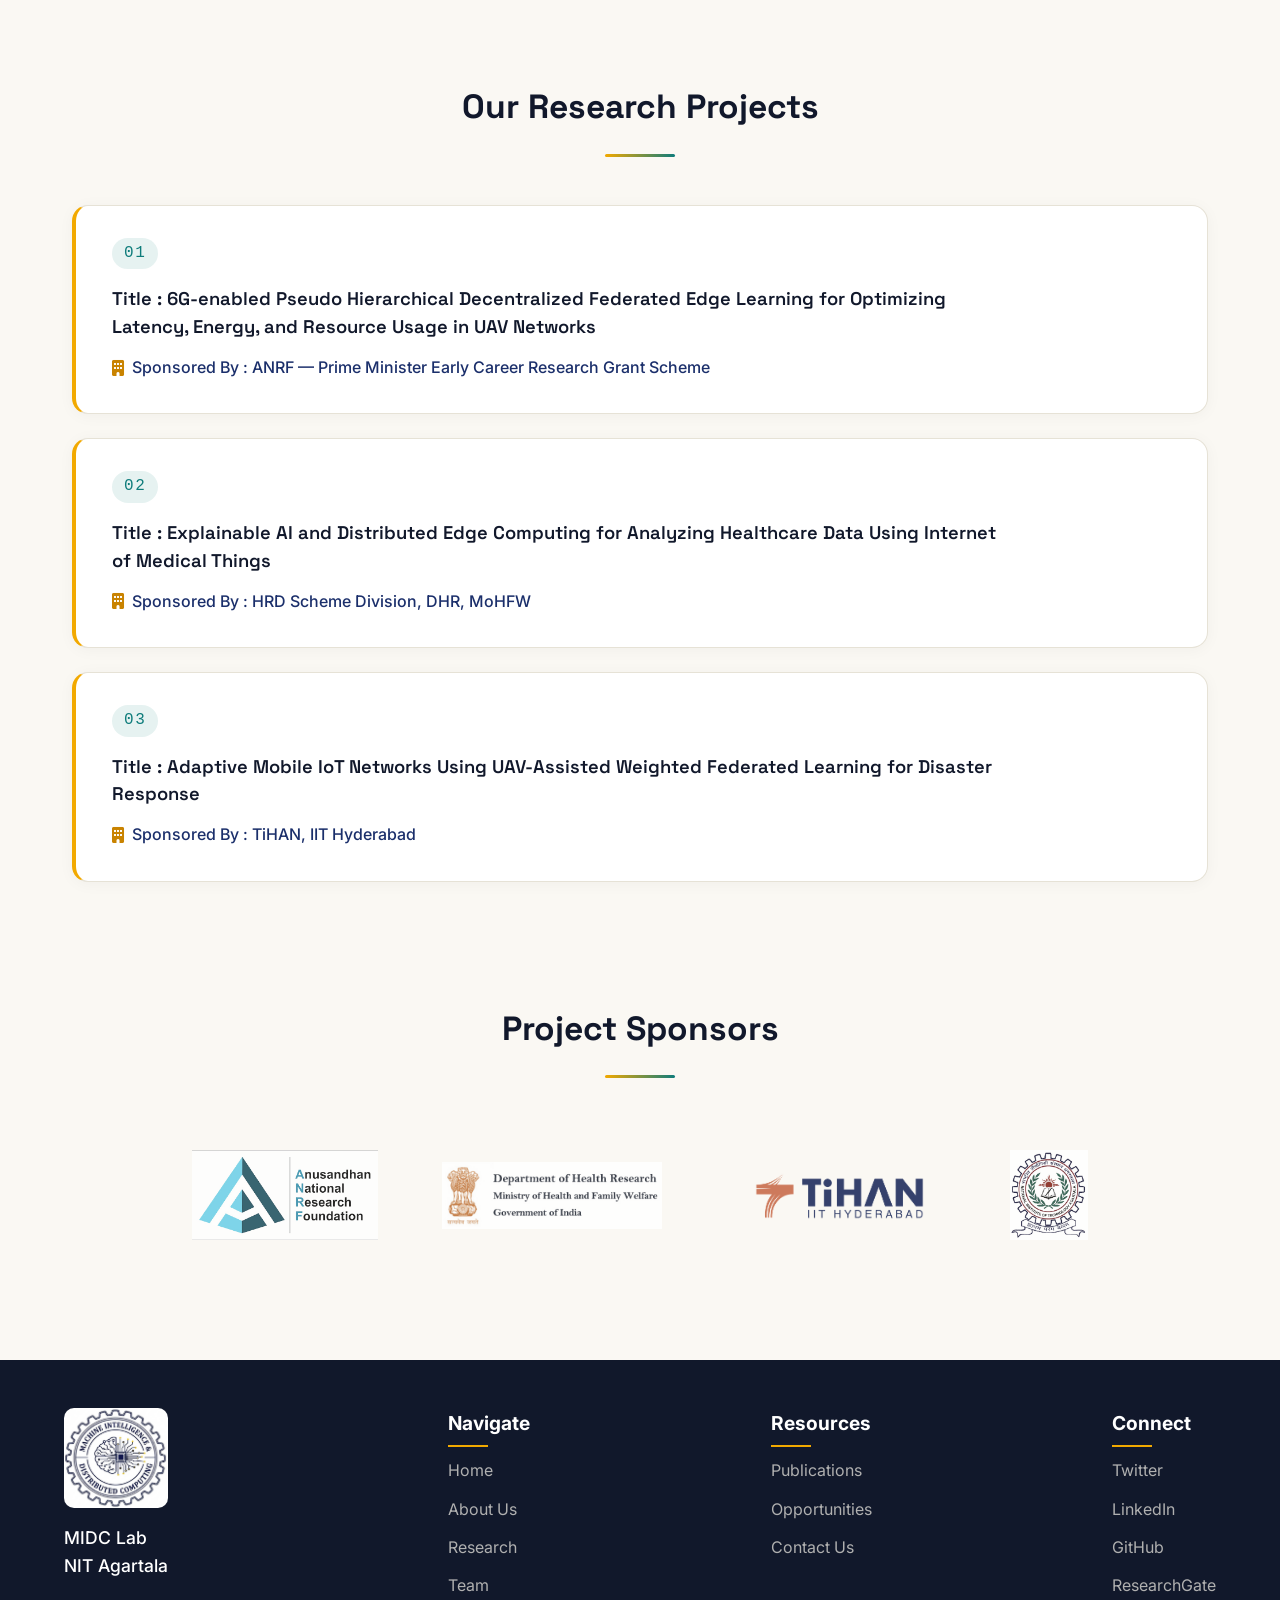
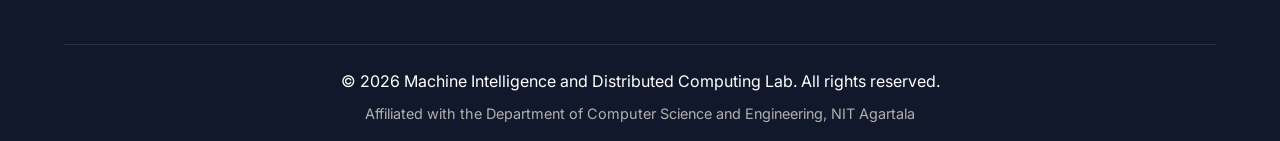
==== HTML/projects.html @ 2f34a53d "Initial commit" ====
<!DOCTYPE html>
<html lang="en">
<head>
    <meta charset="UTF-8">
    <meta name="viewport" content="width=device-width, initial-scale=1.0">
    <title>Lab Projects | MIDC Lab</title>
    <link href="https://fonts.googleapis.com/css2?family=Inter:wght@400;500;600;700&family=Space+Grotesk:wght@700&display=swap" rel="stylesheet">
    <link rel="icon" type="image/jpeg" href="../MIDC_Logo.JPG">
    <link rel="stylesheet" href="../CSS/projects.css">
    <link rel="stylesheet" href="../CSS/publications.css">
    <link rel="stylesheet" href="https://cdnjs.cloudflare.com/ajax/libs/font-awesome/6.5.0/css/all.min.css">
</head>
<body>
    <div id="header-component"></div>

    <main class="projects-container">
      <div class="section-header">
          <h2 class="section-title">Our Research Projects</h2>
          <div class="section-divider animate"></div>
      </div>

      <div id="grants-grid">
          <article class="grant-card">
              <span class="grant-tag" style="font-size: medium;">01</span>
              <h3 class="grant-title">Title : 6G-enabled Pseudo Hierarchical Decentralized Federated Edge Learning for Optimizing Latency, Energy, and Resource Usage in UAV Networks</h3>
              <p class="grant-agency" style="font-size: medium;"><i class="fas fa-building"></i>Sponsored By :  ANRF — Prime Minister Early Career Research Grant Scheme</p>
          </article>

          <article class="grant-card">
              <span class="grant-tag" style="font-size: medium;">02</span>
              <h3 class="grant-title">Title : Explainable AI and Distributed Edge Computing for Analyzing Healthcare Data Using Internet of Medical Things</h3>
              <p class="grant-agency" style="font-size: medium;"><i class="fas fa-building"></i>Sponsored By :  HRD Scheme Division, DHR, MoHFW</p>
          </article>

          <article class="grant-card">
              <span class="grant-tag" style="font-size: medium;">03</span>
              <h3 class="grant-title">Title : Adaptive Mobile IoT Networks Using UAV-Assisted Weighted Federated Learning for Disaster Response</h3>
              <p class="grant-agency" style="font-size: medium;"><i class="fas fa-building"></i>Sponsored By :  TiHAN, IIT Hyderabad</p>
          </article>
      </div>

      <section class="sponsors-section">
        <div class="section-header">
            <h2 class="section-title">Project Sponsors</h2>
            <div class="section-divider animate"></div>
        </div>

        <div class="sponsors-static">
            <img src="../logo1.png" alt="Sponsor 1" class="sponsor-logo">
            <img src="../logo2.jpg" alt="Sponsor 2" class="sponsor-logo">
            <img src="../logo3.png" alt="Sponsor 3" class="sponsor-logo">
            <img src="../NITA_Logo.png" alt="Sponsor 4" class="sponsor-logo">
        </div>
    </section>
  </main>
    <footer class="footer">
        <div class="footer-content">
          <div class="footer-logo">
            <img src="../MIDC_Logo.JPG" alt="IoT Lab Logo" class="footer-img">
            <p>MIDC Lab<br>NIT Agartala</p>
          </div>
          <div class="footer-links">
            <div class="footer-col">
              <h4>Navigate</h4>
              <ul>
                <li><a href="index.html">Home</a></li>
                <li><a href="index.html#about">About Us</a></li>
                <li><a href="index.html#research">Research</a></li>
                <li><a href="team_members.html">Team</a></li>
              </ul>
            </div>
            <div class="footer-col">
              <h4>Resources</h4>
              <ul>
                <li><a href="publications.html">Publications</a></li>
                <li><a href="opportunities.html">Opportunities</a></li>
                <li><a href="../index.html#contact_us">Contact Us</a></li>
              </ul>
            </div>
            <div class="footer-col">
              <h4>Connect</h4>
              <ul>
                <li><a href="#">Twitter</a></li>
                <li><a href="#">LinkedIn</a></li>
                <li><a href="#">GitHub</a></li>
                <li><a href="#">ResearchGate</a></li>
              </ul>
            </div>
          </div>
        </div>
        <div class="footer-bottom">
          <p>&copy; 2026 Machine Intelligence and Distributed Computing Lab. All rights reserved.</p>
          <div class="university-affiliation">
            <p>Affiliated with the Department of Computer Science and Engineering, NIT Agartala</p>
          </div>
        </div>
      </footer>

    <script src="../components/header.js"></script>
    <script src="../JavaScript/projects.js"></script>
</body>
</html>
---- CSS/projects.css ----
:root {
  /* ---- Light theme — matches the rest of the MIDC Lab site ---- */
  --bg-primary: #faf8f3;       /* paper */
  --bg-secondary: #ffffff;     /* surface */
  --text-primary: #11182b;     /* ink */
  --text-secondary: #525b72;   /* ink-soft */
  --text-muted: #8a92a6;       /* ink-faint */
  --border-color: #e6e2d6;     /* line */

  --accent-primary: #1b2f6b;   /* signal navy */
  --accent-color: var(--accent-primary); /* backward compatibility */
  --accent-hover: #142450;
  --accent-amber: #f2a900;
  --accent-amber-dark: #c98300;
  --accent-teal: #0e7c7b;

  /* Dark Mode Colors (unchanged for users who toggle dark mode) */
  --dark-bg-primary: #121212;
  --dark-bg-secondary: #1e1e1e;
  --dark-text-primary: #e0e0e0;
  --dark-text-secondary: #b0b0b0;
  --dark-accent-color: #4ecdc4;
  --dark-accent-hover: #45b7aa;

  --font-family-sans: 'Inter', -apple-system, BlinkMacSystemFont, sans-serif;
  --font-family-display: 'Space Grotesk', 'Inter', sans-serif;
  --font-family-mono: 'JetBrains Mono', 'Fira Code', monospace;

  --spacing-4: 1rem;
  --spacing-6: 1.5rem;
  --spacing-10: 2.5rem;
  --spacing-12: 3rem;
  --spacing-20: 5rem;

  --radius-lg: 0.5rem;
  --radius-xl: 0.75rem;
  --radius-2xl: 1rem;
  --radius-full: 9999px;

  --ease-out: cubic-bezier(0, 0, 0.2, 1);
}

* {
  margin: 0;
  padding: 0;
  box-sizing: border-box;
}

html, body {
  height: 100%;
  margin: 0;
}

body {
  font-family: var(--font-family-sans);
  background-color: var(--bg-primary);
  color: var(--text-primary);
  line-height: 1.6;
  display: flex;
  flex-direction: column;
  min-height: 100vh;
}

body.dark-mode {
  background-color: var(--dark-bg-primary);
  color: var(--dark-text-primary);
}

/* Skip Link Styling */
.skip-link {
  position: absolute;
  top: -40px;
  left: 6px;
  background: var(--accent-primary);
  color: white;
  padding: 8px;
  text-decoration: none;
  border-radius: 4px;
  font-weight: 500;
  z-index: 9999;
  transition: top 0.3s var(--ease-out);
}

.skip-link:focus {
  top: 6px;
}

/* ----------------------------------------------------------------------
   Header (kept for pages that don't load the shared header component)
   ---------------------------------------------------------------------- */
.header {
  display: flex;
  justify-content: space-between;
  align-items: center;
  padding: 1rem 2rem;
  background-color: rgba(255, 255, 255, 0.95);
  box-shadow: 0 1px 3px 0 rgba(0, 0, 0, 0.1), 0 1px 2px -1px rgba(0, 0, 0, 0.1);
  border-bottom: 1px solid var(--border-color);
  position: sticky;
  top: 0;
  z-index: 100;
  backdrop-filter: blur(10px);
  transition: all 0.3s var(--ease-out);
}

.header.scrolled {
  box-shadow: 0 10px 15px -3px rgba(0, 0, 0, 0.1), 0 4px 6px -4px rgba(0, 0, 0, 0.1);
  backdrop-filter: blur(20px);
}

.header.header-hidden {
  transform: translateY(-100%);
  transition: transform 300ms cubic-bezier(0.4, 0, 0.2, 1);
}

.dark-mode .header {
  background-color: var(--dark-bg-secondary);
  box-shadow: 0 2px 10px rgba(255, 255, 255, 0.05);
}

.logo-container {
  display: flex;
  align-items: center;
  gap: 1rem;
}

.logo {
  height: 70px;
  margin: 10px 0 10px 10px;
  border-radius: 0;
  object-fit: cover;
}

.vertical-line {
  width: 3px;
  height: 60px;
  background-color: #313131;
}

.lab-name {
  font-family: var(--font-family-display);
  font-size: 1.3rem;
  font-weight: 700;
}

.navigation ul {
  display: flex;
  list-style: none;
  gap: 2rem;
}

.nav-link {
  text-decoration: none;
  color: var(--text-secondary);
  font-weight: 500;
  position: relative;
  padding-bottom: 0.3rem;
}

.nav-link::after {
  content: "";
  position: absolute;
  width: 0;
  height: 2px;
  bottom: 0;
  left: 0;
  background-color: var(--accent-amber);
  transition: width 0.3s ease;
}

.nav-link:hover::after { width: 100%; }
.nav-link:hover { color: var(--accent-primary); }

.dark-mode .nav-link { color: var(--dark-text-secondary); }
.dark-mode .nav-link:hover { color: var(--dark-accent-color); }

/* ----------------------------------------------------------------------
   Page container + header
   ---------------------------------------------------------------------- */
.projects-container {
  flex: 1;
  max-width: 1200px;
  margin: 0 auto;
  padding: var(--spacing-20) 2rem var(--spacing-12);
  width: 100%;
}

.eyebrow {
  display: inline-flex;
  align-items: center;
  gap: 0.5rem;
  font-family: var(--font-family-mono);
  font-size: 0.75rem;
  letter-spacing: 0.14em;
  text-transform: uppercase;
  color: var(--accent-teal);
  font-weight: 500;
  margin-bottom: 1rem;
  width: 100%;
}

.pulse-dot {
  width: 8px;
  height: 8px;
  border-radius: 50%;
  background: var(--accent-amber);
  position: relative;
  flex-shrink: 0;
}
.pulse-dot::after {
  content: '';
  position: absolute;
  inset: -5px;
  border-radius: 50%;
  border: 1.5px solid var(--accent-amber);
  animation: pulseRing 1.8s var(--ease-out) infinite;
}
@keyframes pulseRing {
  0% { transform: scale(0.6); opacity: 0.9; }
  100% { transform: scale(1.8); opacity: 0; }
}

.section-header { text-align: center; margin-bottom: var(--spacing-10); }

.section-title {
  text-align: center;
  margin-bottom: 0;
  font-family: var(--font-family-display);
  font-size: 2.1rem;
  font-weight: 700;
  color: var(--text-primary);
}

.dark-mode .section-title { color: var(--dark-text-primary); }

.section-divider {
  height: 3px;
  width: 70px;
  background: linear-gradient(90deg, var(--accent-amber), var(--accent-teal));
  margin: var(--spacing-4) auto 0;
  border-radius: var(--radius-full);
}

.projects-filter {
  display: flex;
  justify-content: center;
  gap: 1rem;
  margin-bottom: 2rem;
}

.filter-btn {
  padding: 0.5rem 1.5rem;
  background-color: var(--bg-secondary);
  border: 1px solid var(--accent-primary);
  border-radius: 50px;
  color: var(--text-secondary);
  cursor: pointer;
  font-weight: 500;
  transition: all 0.25s var(--ease-out);
}

.dark-mode .filter-btn {
  background-color: var(--dark-bg-secondary);
  color: var(--dark-text-secondary);
  border-color: var(--dark-accent-color);
}

.filter-btn.active,
.filter-btn:hover {
  background-color: var(--accent-primary);
  color: white;
}

.dark-mode .filter-btn.active,
.dark-mode .filter-btn:hover {
  background-color: var(--dark-accent-color);
}

/* ============================================ */
/* FUNDED PROJECTS / GRANTS GRID                 */
/* ============================================ */
#grants-grid {
  display: grid;
  grid-template-columns: 1fr;
  gap: var(--spacing-6);
  margin-bottom: var(--spacing-20);
}

.grant-card {
  position: relative;
  background-color: var(--bg-secondary);
  border: 1px solid var(--border-color);
  border-left: 4px solid var(--accent-amber);
  border-radius: var(--radius-2xl);
  padding: 2rem 2.25rem;
  box-shadow: 0 2px 16px rgba(0, 0, 0, 0.04);
  transition: transform 0.3s var(--ease-out), box-shadow 0.3s var(--ease-out), border-color 0.3s var(--ease-out);
}

.dark-mode .grant-card {
  background-color: var(--dark-bg-secondary);
  border-color: rgba(255,255,255,0.08);
  border-left-color: var(--dark-accent-color);
  box-shadow: 0 4px 20px rgba(0, 0, 0, 0.2);
}

.grant-card:hover {
  transform: translateY(-5px);
  box-shadow: 0 16px 36px rgba(27,47,107,0.1);
  border-left-color: var(--accent-teal);
}

.dark-mode .grant-card:hover {
  box-shadow: 0 10px 25px rgba(0, 0, 0, 0.3);
}

.grant-tag {
  display: inline-block;
  font-family: var(--font-family-mono);
  font-size: 0.6875rem;
  letter-spacing: 0.1em;
  font-weight: 500;
  color: var(--accent-teal);
  background: rgba(14,124,123,0.1);
  padding: 3px 12px;
  border-radius: var(--radius-full);
  margin-bottom: 1rem;
}

.dark-mode .grant-tag {
  color: var(--dark-accent-color);
  background: rgba(78,205,196,0.12);
}

.grant-title {
  font-family: var(--font-family-display);
  font-size: 1.15rem;
  font-weight: 600;
  line-height: 1.5;
  color: var(--text-primary);
  margin-bottom: 0.9rem;
  max-width: 900px;
}

.dark-mode .grant-title { color: var(--dark-text-primary); }

.grant-agency {
  display: inline-flex;
  align-items: center;
  gap: 0.5rem;
  font-size: 0.9rem;
  font-weight: 500;
  color: var(--accent-primary);
}

.dark-mode .grant-agency { color: var(--dark-accent-color); }

.grant-agency i { color: var(--accent-amber-dark); }

/* Legacy publication-item markup (kept compatible, restyled to match) */
.publications-list { display: flex; flex-direction: column; gap: var(--spacing-6); }
.publication-item {
  background-color: var(--bg-secondary);
  border: 1px solid var(--border-color);
  border-left: 4px solid var(--accent-amber);
  border-radius: var(--radius-2xl);
  padding: 2rem 2.25rem;
  box-shadow: 0 2px 16px rgba(0, 0, 0, 0.04);
  transition: transform 0.3s var(--ease-out), box-shadow 0.3s var(--ease-out);
}
.publication-item:hover { transform: translateY(-5px); box-shadow: 0 16px 36px rgba(27,47,107,0.1); }
.pub-details h4 {
  font-family: var(--font-family-display);
  font-size: 1.1rem;
  font-weight: 600;
  color: var(--text-primary);
  line-height: 1.5;
  margin-bottom: 0.75rem;
}
.pub-venue { font-size: 0.9rem; color: var(--accent-primary); display: flex; align-items: center; gap: 0.5rem; }
.pub-venue i { color: var(--accent-amber-dark); }

.projects-grid { display: grid; grid-template-columns: 1fr; gap: 2rem; }
@media (min-width: 900px) {
  .projects-grid { grid-template-columns: repeat(auto-fill, minmax(800px, 1fr)); }
}

/* ============================================ */
/* PROJECT CARD (with image, tabs) — legacy      */
/* ============================================ */
.project-card {
  background-color: var(--bg-primary);
  border: 1px solid var(--border-color);
  border-radius: var(--radius-2xl);
  overflow: hidden;
  box-shadow: 0 4px 20px rgba(0, 0, 0, 0.05);
  transition: transform 0.3s var(--ease-out), box-shadow 0.3s var(--ease-out);
}

.dark-mode .project-card {
  background-color: var(--dark-bg-secondary);
  box-shadow: 0 4px 20px rgba(0, 0, 0, 0.2);
}

.project-card:hover {
  transform: translateY(-5px);
  box-shadow: 0 16px 36px rgba(27,47,107,0.1);
}

.dark-mode .project-card:hover {
  box-shadow: 0 10px 25px rgba(0, 0, 0, 0.3);
}

.project-card-inner { display: flex; flex-direction: column; }
@media (min-width: 768px) {
  .project-card-inner { flex-direction: row; }
}

.project-image-container {
  width: 100%;
  padding: 1.5rem;
  display: flex;
  flex-direction: column;
  align-items: center;
}
@media (min-width: 768px) {
  .project-image-container { width: 30%; }
}

.project-image {
  width: 100%;
  height: auto;
  border-radius: var(--radius-lg);
  object-fit: cover;
}

.project-title {
  margin-top: 1rem;
  text-align: center;
  font-weight: 600;
  font-family: var(--font-family-display);
  color: var(--text-primary);
}
.dark-mode .project-title { color: var(--dark-text-primary); }

.project-content { width: 100%; padding: 1.5rem; }
@media (min-width: 768px) {
  .project-content { width: 70%; }
}

.project-tabs {
  display: flex;
  overflow-x: auto;
  margin-bottom: 1.5rem;
  border-bottom: 1px solid var(--border-color);
}
.dark-mode .project-tabs { border-bottom: 1px solid #3a3a3a; }

.tab-btn {
  padding: 0.75rem 1rem;
  background: none;
  border: none;
  color: var(--text-secondary);
  cursor: pointer;
  font-weight: 500;
  position: relative;
}
.dark-mode .tab-btn { color: var(--dark-text-secondary); }

.tab-btn.active, .tab-btn:hover { color: var(--accent-primary); }
.dark-mode .tab-btn.active, .dark-mode .tab-btn:hover { color: var(--dark-accent-color); }

.tab-btn.active::after {
  content: "";
  position: absolute;
  bottom: -1px;
  left: 0;
  width: 100%;
  height: 2px;
  background-color: var(--accent-amber);
}
.dark-mode .tab-btn.active::after { background-color: var(--dark-accent-color); }

.tab-content { display: none; line-height: 1.6; }
.tab-content.active { display: block; }
.tab-content ul { margin-left: 1.5rem; }

/* ----------------------------------------------------------------------
   Toggle Switch
   ---------------------------------------------------------------------- */
.theme-toggle {
  position: relative;
  width: 100px;
  height: 50px;
}

.theme-switch-label {
  position: absolute;
  width: 100%;
  height: 50px;
  background-color: var(--dark-bg-primary);
  border-radius: 25px;
  cursor: pointer;
  border: 3px solid var(--dark-bg-primary);
}

.theme-switch { position: absolute; display: none; }

.slider {
  position: absolute;
  width: 100%;
  height: 100%;
  border-radius: 25px;
  transition: 0.3s;
}

.theme-switch:checked ~ .slider { background-color: var(--bg-primary); }

.slider::before {
  content: "";
  position: absolute;
  top: 10px;
  left: 10px;
  width: 25px;
  height: 25px;
  border-radius: 50%;
  box-shadow: inset 12px -4px 0px 0px var(--bg-primary);
  background-color: var(--dark-bg-primary);
  transition: 0.3s;
}

.theme-switch:checked ~ .slider::before {
  transform: translateX(50px);
  background-color: var(--dark-bg-primary);
  box-shadow: none;
}

/* ============================================ */
/* SPONSORS — static row, always visible         */
/* ============================================ */
.sponsors-section {
  padding: var(--spacing-10) 0 var(--spacing-12) 0;
  width: 100%;
  background-color: transparent;
}

.sponsors-static {
  display: flex;
  flex-wrap: wrap;
  align-items: center;
  justify-content: center;
  gap: 4rem;
  max-width: 1100px;
  margin: 0 auto;
  padding: var(--spacing-6) 2rem;
}

.sponsor-logo {
  height: 90px;
  width: auto;
  max-width: 220px;
  object-fit: contain;
  filter: grayscale(35%) opacity(0.85);
  transition: transform 0.3s var(--ease-out), filter 0.3s var(--ease-out);
  cursor: pointer;
}

.sponsor-logo:hover {
  transform: scale(1.08);
  filter: grayscale(0%) opacity(1);
}

@media (max-width: 768px) {
  .sponsors-static { gap: 2.5rem; }
  .sponsor-logo { height: 64px; max-width: 160px; }
}

@media (max-width: 480px) {
  .sponsors-static { gap: 2rem; }
  .sponsor-logo { height: 52px; max-width: 130px; }
}

/* ----------------------------------------------------------------------
   Footer
   ---------------------------------------------------------------------- */
.footer {
  background-color: var(--text-primary);
  color: white;
  padding: 3rem 5% 1rem;
}
.dark-mode .footer { background-color: var(--dark-bg-secondary); }

.footer-button {
  text-decoration: none;
  color: white;
  padding: 0.5rem 1rem;
  border: 1px solid white;
  border-radius: 5px;
  transition: all 0.3s ease;
}
.footer-button:hover { background-color: rgba(255, 255, 255, 0.1); }

.two-column-list { display: flex; gap: 2rem; }
.two-column-list ul { padding-left: 0; margin-top: 0; }

.footer-content {
  display: flex;
  justify-content: space-between;
  margin-bottom: 2rem;
}

.footer-logo {
  flex: 1;
  display: flex;
  flex-direction: column;
  align-items: flex-start;
}

.footer-img {
  height: 100px;
  border-radius: 10px;
  margin-bottom: 1rem;
  object-fit: cover;
}

.footer-logo p { font-size: 1.1rem; font-weight: 500; }

.footer-links {
  flex: 2;
  display: flex;
  justify-content: space-between;
  gap: 2rem;
}

.footer-col h4 { font-size: 1.2rem; margin-bottom: 1.2rem; position: relative; }

.footer-col h4::after {
  content: "";
  position: absolute;
  left: 0;
  bottom: -8px;
  height: 2px;
  width: 40px;
  background-color: var(--accent-amber);
}
.dark-mode .footer-col h4::after { background-color: var(--dark-accent-color); }

.footer-col ul { list-style: none; }
.footer-col ul li { margin-bottom: 0.8rem; }
.footer-col ul li a { color: var(--dark-text-secondary); text-decoration: none; transition: all 0.3s ease; }
.footer-col ul li a:hover { color: white; padding-left: 5px; }

.footer-bottom {
  border-top: 1px solid rgba(255, 255, 255, 0.1);
  padding-top: 1.5rem;
  text-align: center;
}

.university-affiliation { margin-top: 0.5rem; font-size: 0.9rem; color: var(--dark-text-secondary); }

/* ----------------------------------------------------------------------
   Responsive Design
   ---------------------------------------------------------------------- */
@media screen and (max-width: 768px) {
  .header, .hero-section, .about-content, .project-slider {
    flex-direction: column;
    text-align: center;
  }

  .footer-content { flex-direction: column; }

  .footer-logo {
    margin-bottom: 2rem;
    align-items: center;
    text-align: center;
  }

  .footer-links { flex-direction: column; gap: 2rem; }
  .footer-col { text-align: center; }
  .footer-col h4::after { left: 50%; transform: translateX(-50%); }

  .grant-card { padding: 1.5rem; }
  .grant-title { font-size: 1.05rem; }
}
---- CSS/publications.css ----
:root {
  /* ---- Light theme — matches the rest of the MIDC Lab site ---- */
  --bg-primary: #faf8f3;       /* paper */
  --bg-secondary: #ffffff;     /* surface */
  --text-primary: #11182b;     /* ink */
  --text-secondary: #525b72;   /* ink-soft */
  --text-muted: #8a92a6;       /* ink-faint */
  --border-color: #e6e2d6;     /* line */

  --accent-primary: #1b2f6b;   /* signal navy */
  --accent-color: var(--accent-primary); /* backward compatibility */
  --accent-hover: #142450;
  --accent-amber: #f2a900;
  --accent-amber-dark: #c98300;
  --accent-teal: #0e7c7b;

  /* Dark Mode Colors (unchanged for users who toggle dark mode) */
  --dark-bg-primary: #121212;
  --dark-bg-secondary: #1e1e1e;
  --dark-text-primary: #e0e0e0;
  --dark-text-secondary: #b0b0b0;
  --dark-accent-color: #4ecdc4;
  --dark-accent-hover: #45b7aa;

  --font-family-sans: 'Inter', -apple-system, BlinkMacSystemFont, sans-serif;
  --font-family-display: 'Space Grotesk', 'Inter', sans-serif;
  --font-family-mono: 'JetBrains Mono', 'Fira Code', monospace;

  --radius-lg: 0.5rem;
  --radius-xl: 0.75rem;
  --radius-2xl: 1rem;
  --radius-full: 9999px;

  --ease-out: cubic-bezier(0, 0, 0.2, 1);
}

* {
  margin: 0;
  padding: 0;
  box-sizing: border-box;
}

body {
  font-family: var(--font-family-sans);
  background-color: var(--bg-primary);
  color: var(--text-primary);
  line-height: 1.6;
}

body.dark-mode {
  background-color: var(--dark-bg-primary);
  color: var(--dark-text-primary);
}

/* Skip Link Styling */
.skip-link {
  position: absolute;
  top: -40px;
  left: 6px;
  background: var(--accent-primary);
  color: white;
  padding: 8px;
  text-decoration: none;
  border-radius: 4px;
  font-weight: 500;
  z-index: 9999;
  transition: top 0.3s var(--ease-out);
}
.skip-link:focus { top: 6px; }

/* ----------------------------------------------------------------------
   Header (kept for pages that don't load the shared header component)
   ---------------------------------------------------------------------- */
.header {
  display: flex;
  justify-content: space-between;
  align-items: center;
  padding: 1rem 2rem;
  background-color: rgba(255, 255, 255, 0.95);
  box-shadow: 0 1px 3px 0 rgba(0, 0, 0, 0.1), 0 1px 2px -1px rgba(0, 0, 0, 0.1);
  border-bottom: 1px solid var(--border-color);
  position: sticky;
  top: 0;
  z-index: 100;
  backdrop-filter: blur(10px);
  transition: all 0.3s var(--ease-out);
}

.header.scrolled {
  box-shadow: 0 10px 15px -3px rgba(0, 0, 0, 0.1), 0 4px 6px -4px rgba(0, 0, 0, 0.1);
  backdrop-filter: blur(20px);
}

.header.header-hidden {
  transform: translateY(-100%);
  transition: transform 300ms cubic-bezier(0.4, 0, 0.2, 1);
}

.dark-mode .header {
  background-color: var(--dark-bg-secondary);
  box-shadow: 0 2px 10px rgba(255, 255, 255, 0.05);
}

.logo-container { display: flex; align-items: center; gap: 1rem; }

.logo {
  height: 70px;
  margin: 10px 0 10px 10px;
  border-radius: 0;
  object-fit: cover;
}

.vertical-line { width: 3px; height: 60px; background-color: #313131; }

.lab-name {
  font-family: var(--font-family-display);
  font-size: 1.3rem;
  font-weight: 700;
}

.navigation ul { display: flex; list-style: none; gap: 2rem; }

.nav-link {
  text-decoration: none;
  color: var(--text-secondary);
  font-weight: 500;
  position: relative;
  padding-bottom: 0.3rem;
}

.nav-link::after {
  content: "";
  position: absolute;
  width: 0;
  height: 2px;
  bottom: 0;
  left: 0;
  background-color: var(--accent-amber);
  transition: width 0.3s ease;
}
.nav-link:hover::after { width: 100%; }
.nav-link:hover { color: var(--accent-primary); }
.dark-mode .nav-link { color: var(--dark-text-secondary); }
.dark-mode .nav-link:hover { color: var(--dark-accent-color); }

/* ----------------------------------------------------------------------
   Publications Section
   ---------------------------------------------------------------------- */
.publications-section {
  padding: 4.5rem 5% 5rem;
  background-color: var(--bg-secondary);
  background-image: radial-gradient(circle at 18px 18px, rgba(27,47,107,0.04) 1.5px, transparent 1.5px);
  background-size: 36px 36px;
}

.dark-mode .publications-section {
  background-color: var(--dark-bg-primary);
  background-image: none;
}

.eyebrow {
  display: inline-flex;
  align-items: center;
  gap: 0.5rem;
  font-family: var(--font-family-mono);
  font-size: 0.75rem;
  letter-spacing: 0.14em;
  text-transform: uppercase;
  color: var(--accent-teal);
  font-weight: 500;
  margin-bottom: 1rem;
  width: 100%;
}

.pulse-dot {
  width: 8px;
  height: 8px;
  border-radius: 50%;
  background: var(--accent-amber);
  position: relative;
  flex-shrink: 0;
}
.pulse-dot::after {
  content: '';
  position: absolute;
  inset: -5px;
  border-radius: 50%;
  border: 1.5px solid var(--accent-amber);
  animation: pulseRing 1.8s var(--ease-out) infinite;
}
@keyframes pulseRing {
  0% { transform: scale(0.6); opacity: 0.9; }
  100% { transform: scale(1.8); opacity: 0; }
}

.section-header {
  text-align: center;
  margin-bottom: 3rem;
  font-family: var(--font-family-display);
  color: var(--text-primary);
}

.section-header h2 {
  font-size: 2.1rem;
  font-weight: 700;
}

.dark-mode .section-header { color: var(--dark-text-primary); }

.section-divider {
  height: 3px;
  width: 70px;
  background: linear-gradient(90deg, var(--accent-amber), var(--accent-teal));
  margin: 1.25rem auto 0;
  border-radius: var(--radius-full);
}

.publications-list {
  display: flex;
  flex-direction: column;
  gap: 1.25rem;
  max-width: 950px;
  margin: 0 auto;
}

.publication-item {
  display: flex;
  gap: 2rem;
  padding: 1.75rem 2rem;
  background-color: var(--bg-secondary);
  border: 1px solid var(--border-color);
  border-radius: var(--radius-2xl);
  box-shadow: 0 2px 16px rgba(0, 0, 0, 0.04);
  transition: transform 0.3s var(--ease-out), box-shadow 0.3s var(--ease-out), border-color 0.3s var(--ease-out);
}

.dark-mode .publication-item {
  background-color: var(--dark-bg-secondary);
  border-color: rgba(255,255,255,0.08);
}

.publication-item:hover {
  transform: translateX(8px);
  box-shadow: 0 14px 30px rgba(27,47,107,0.1);
  border-color: rgba(27,47,107,0.18);
}

.dark-mode .publication-item:hover {
  box-shadow: 0 10px 25px rgba(0, 0, 0, 0.3);
}

.pub-year {
  flex-shrink: 0;
  display: flex;
  flex-direction: column;
  align-items: center;
  justify-content: center;
  width: 64px;
  height: 64px;
  border-radius: var(--radius-xl);
  font-family: var(--font-family-display);
  font-size: 1.15rem;
  font-weight: 700;
  color: #ffffff;
  background: var(--accent-primary);
}

.dark-mode .pub-year {
  background: var(--dark-accent-color);
  color: #11182b;
}

.pub-details { flex: 1; }

.pub-details h4 {
  font-family: var(--font-family-display);
  font-size: 1.05rem;
  font-weight: 600;
  line-height: 1.5;
  color: var(--text-primary);
  margin-bottom: 0.6rem;
}
.dark-mode .pub-details h4 { color: var(--dark-text-primary); }

.pub-authors {
  color: var(--text-secondary);
  font-style: italic;
  font-size: 0.9rem;
  margin-bottom: 0.75rem;
}
.dark-mode .pub-authors { color: var(--dark-text-secondary); }

.pub-venue {
  display: inline-block;
  font-family: var(--font-family-mono);
  font-size: 0.6875rem;
  letter-spacing: 0.06em;
  text-transform: uppercase;
  font-weight: 500;
  color: var(--accent-teal);
  background: rgba(14,124,123,0.1);
  padding: 4px 12px;
  border-radius: var(--radius-full);
  margin: 0 0.75rem 0.75rem 0;
}
.dark-mode .pub-venue {
  color: var(--dark-accent-color);
  background: rgba(78,205,196,0.12);
}

.pub-link {
  display: inline-flex;
  align-items: center;
  gap: 0.4rem;
  color: var(--accent-primary);
  font-weight: 600;
  font-size: 0.9rem;
  text-decoration: none;
  position: relative;
  margin-left: 0.25rem;
}
.dark-mode .pub-link { color: var(--dark-accent-color); }

.pub-link i {
  font-size: 0.75rem;
  transition: transform 0.25s var(--ease-out);
}
.pub-link:hover i { transform: translateX(3px); }

.pub-link::after {
  content: "";
  position: absolute;
  bottom: -3px;
  left: 0;
  width: 0;
  height: 2px;
  background-color: var(--accent-amber);
  transition: width 0.3s ease;
}
.dark-mode .pub-link::after { background-color: var(--dark-accent-color); }
.pub-link:hover::after { width: calc(100% - 1rem); }

@media (max-width: 600px) {
  .publication-item { flex-direction: column; gap: 1rem; padding: 1.5rem; }
  .pub-year { width: auto; height: auto; padding: 4px 14px; flex-direction: row; }
}

/* ----------------------------------------------------------------------
   Toggle Switch
   ---------------------------------------------------------------------- */
.theme-toggle { position: relative; width: 100px; height: 50px; }

.theme-switch-label {
  position: absolute;
  width: 100%;
  height: 50px;
  background-color: var(--dark-bg-primary);
  border-radius: 25px;
  cursor: pointer;
  border: 3px solid var(--dark-bg-primary);
}

.theme-switch { position: absolute; display: none; }

.slider {
  position: absolute;
  width: 100%;
  height: 100%;
  border-radius: 25px;
  transition: 0.3s;
}

.theme-switch:checked ~ .slider { background-color: var(--bg-primary); }

.slider::before {
  content: "";
  position: absolute;
  top: 10px;
  left: 10px;
  width: 25px;
  height: 25px;
  border-radius: 50%;
  box-shadow: inset 12px -4px 0px 0px var(--bg-primary);
  background-color: var(--dark-bg-primary);
  transition: 0.3s;
}

.theme-switch:checked ~ .slider::before {
  transform: translateX(50px);
  background-color: var(--dark-bg-primary);
  box-shadow: none;
}

/* ----------------------------------------------------------------------
   Footer
   ---------------------------------------------------------------------- */
.footer {
  background-color: var(--text-primary);
  color: white;
  padding: 3rem 5% 1rem;
}
.dark-mode .footer { background-color: var(--dark-bg-secondary); }

.footer-button {
  text-decoration: none;
  color: white;
  padding: 0.5rem 1rem;
  border: 1px solid white;
  border-radius: 5px;
  transition: all 0.3s ease;
}
.footer-button:hover { background-color: rgba(255, 255, 255, 0.1); }

.two-column-list { display: flex; gap: 2rem; }
.two-column-list ul { padding-left: 0; margin-top: 0; }

.footer-content {
  display: flex;
  justify-content: space-between;
  margin-bottom: 2rem;
}

.footer-logo {
  flex: 1;
  display: flex;
  flex-direction: column;
  align-items: flex-start;
}

.footer-img {
  height: 100px;
  border-radius: 10px;
  margin-bottom: 1rem;
  object-fit: cover;
}

.footer-logo p { font-size: 1.1rem; font-weight: 500; }

.footer-links {
  flex: 2;
  display: flex;
  justify-content: space-between;
  gap: 2rem;
}

.footer-col h4 { font-size: 1.2rem; margin-bottom: 1.2rem; position: relative; }

.footer-col h4::after {
  content: "";
  position: absolute;
  left: 0;
  bottom: -8px;
  height: 2px;
  width: 40px;
  background-color: var(--accent-amber);
}
.dark-mode .footer-col h4::after { background-color: var(--dark-accent-color); }

.footer-col ul { list-style: none; }
.footer-col ul li { margin-bottom: 0.8rem; }
.footer-col ul li a { color: var(--dark-text-secondary); text-decoration: none; transition: all 0.3s ease; }
.footer-col ul li a:hover { color: white; padding-left: 5px; }

.footer-bottom {
  border-top: 1px solid rgba(255, 255, 255, 0.1);
  padding-top: 1.5rem;
  text-align: center;
}

.university-affiliation { margin-top: 0.5rem; font-size: 0.9rem; color: var(--dark-text-secondary); }

/* ----------------------------------------------------------------------
   Responsive Design
   ---------------------------------------------------------------------- */
@media screen and (max-width: 768px) {
  .header, .hero-section, .about-content, .project-slider {
    flex-direction: column;
    text-align: center;
  }

  .footer-content { flex-direction: column; }

  .footer-logo {
    margin-bottom: 2rem;
    align-items: center;
    text-align: center;
  }

  .footer-links { flex-direction: column; gap: 2rem; }
  .footer-col { text-align: center; }
  .footer-col h4::after { left: 50%; transform: translateX(-50%); }
}
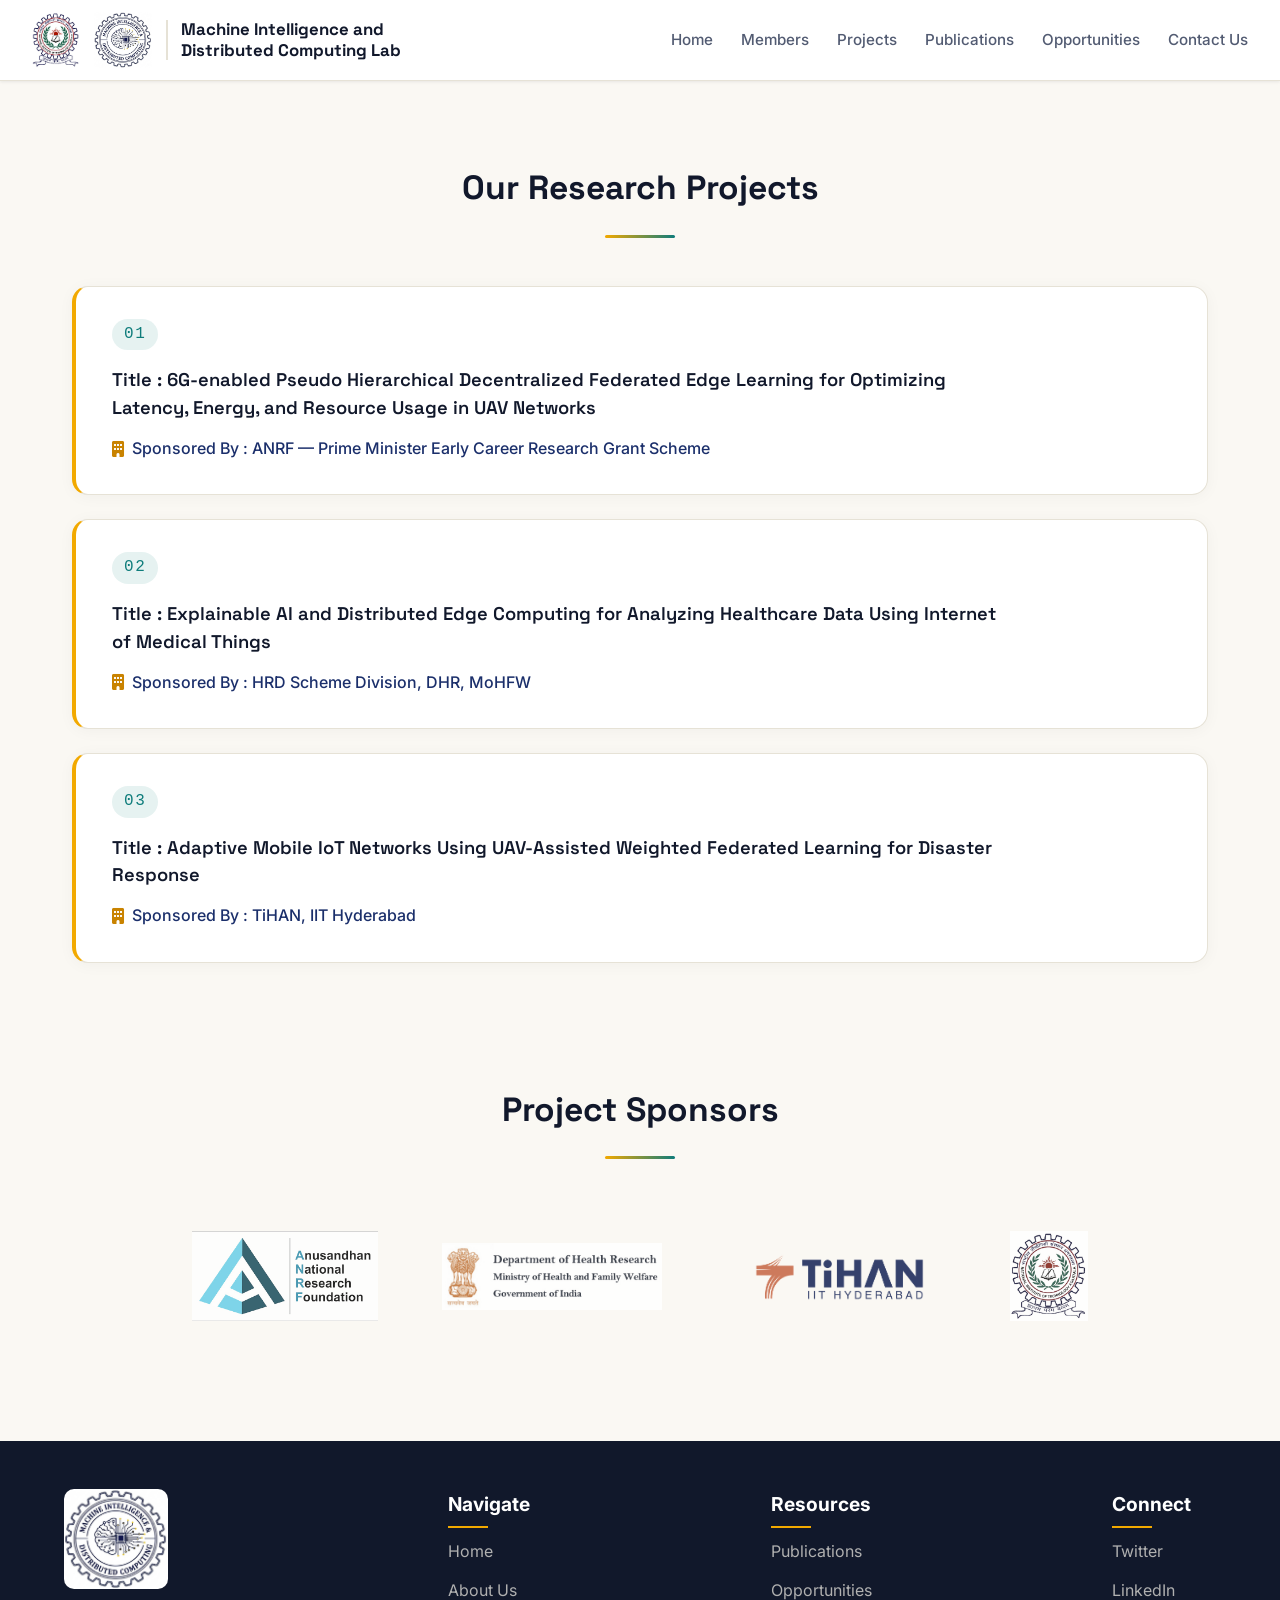
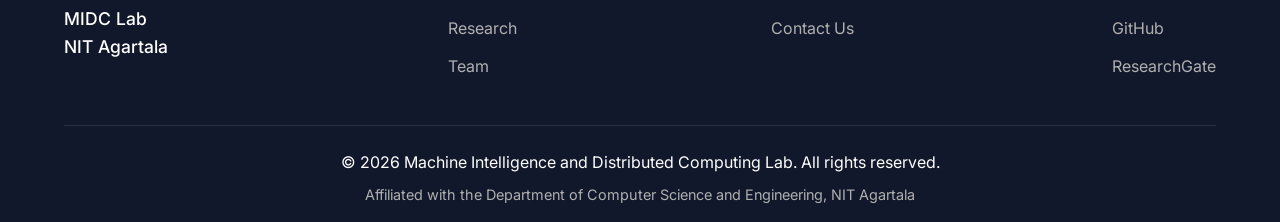
==== commit 9afdf796: "Update the old Architecture" ====
--- a/HTML/projects.html
+++ b/HTML/projects.html
@@ -10,6 +10,31 @@
     <link rel="stylesheet" href="../CSS/publications.css">
     <link rel="stylesheet" href="https://cdnjs.cloudflare.com/ajax/libs/font-awesome/6.5.0/css/all.min.css">
 </head>
+<header class="header">
+    <div class="logo-container">
+        <img src="../NITA_Logo.png" alt="NIT Agartala Logo" class="logo">
+        <img src="../MIDC_Logo.JPG" alt="MIDC Lab Logo" class="logo">
+        <div class="vertical-line"></div>
+        <h1 class="lab-name">Machine Intelligence and<br>Distributed Computing Lab</h1>
+    </div>
+
+    <button class="nav-toggle" type="button" aria-label="Toggle navigation menu" aria-expanded="false" aria-controls="primary-navigation">
+        <span class="nav-toggle-bar"></span>
+        <span class="nav-toggle-bar"></span>
+        <span class="nav-toggle-bar"></span>
+    </button>
+
+    <nav class="navigation" id="primary-navigation">
+        <ul>
+            <li><a href="home/index.html" class="nav-link">Home</a></li>
+            <li><a href="team_members.html" class="nav-link">Members</a></li>
+            <li><a href="projects.html" class="nav-link">Projects</a></li>
+            <li><a href="publications.html" class="nav-link">Publications</a></li>
+            <li><a href="home/index.html#recruitment" class="nav-link">Opportunities</a></li>
+            <li><a href="home/index.html#contact_us" class="nav-link">Contact Us</a></li>
+        </ul>
+    </nav>
+</header>
 <body>
     <div id="header-component"></div>
 
--- a/CSS/projects.css
+++ b/CSS/projects.css
@@ -681,4 +681,294 @@
 
   .grant-card { padding: 1.5rem; }
   .grant-title { font-size: 1.05rem; }
+}
+/* ========================================
+   HEADER COMPONENT STYLES
+   ======================================== */
+
+.skip-link {
+  position: absolute;
+  top: -40px;
+  left: 6px;
+  background: var(--accent-primary, #1b2f6b);
+  color: white;
+  padding: 8px;
+  text-decoration: none;
+  border-radius: 4px;
+  font-weight: 500;
+  z-index: 9999;
+  transition: top 0.3s cubic-bezier(0, 0, 0.2, 1);
+}
+
+.skip-link:focus {
+  top: 6px;
+}
+
+/* Header Main Styles */
+.header {
+  display: flex;
+  justify-content: space-between;
+  align-items: center;
+  padding: 0.75rem 2rem;
+  background-color: rgba(255, 255, 255, 0.95);
+  box-shadow: 0 1px 3px 0 rgba(17, 24, 43, 0.08);
+  border-bottom: 1px solid #e6e2d6;
+  position: sticky;
+  top: 0;
+  z-index: 100;
+  transition: all 0.3s cubic-bezier(0, 0, 0.2, 1);
+}
+
+.header.scrolled {
+  box-shadow: 0 10px 24px -6px rgba(17, 24, 43, 0.12);
+}
+
+.header.header-hidden {
+  transform: translateY(-100%);
+  transition: transform 300ms cubic-bezier(0.4, 0, 0.2, 1);
+}
+
+/* Logo Container */
+.logo-container {
+  display: flex;
+  align-items: center;
+  gap: 0.85rem;
+  min-width: 0;
+}
+
+.logo {
+  height: 56px;
+  width: auto;
+  margin: 0;
+  border-radius: 4px;
+  object-fit: contain;
+  transition: transform 0.3s cubic-bezier(0, 0, 0.2, 1);
+  cursor: pointer;
+}
+
+.logo:hover {
+  transform: scale(1.05);
+}
+
+.vertical-line {
+  width: 2px;
+  height: 40px;
+  background-color: #e6e2d6;
+  flex-shrink: 0;
+}
+
+.lab-name {
+  font-family: "Space Grotesk", sans-serif;
+  font-size: 1.05rem;
+  line-height: 1.25;
+  font-weight: 700;
+  color: var(--text-primary, #11182b);
+  margin: 0;
+  white-space: nowrap;
+}
+
+/* Navigation (desktop) */
+.navigation ul {
+  display: flex;
+  list-style: none;
+  gap: 1.75rem;
+  margin: 0;
+  padding: 0;
+}
+
+.nav-link {
+  text-decoration: none;
+  color: var(--text-secondary, #525b72);
+  font-weight: 500;
+  font-size: 0.95rem;
+  position: relative;
+  padding-bottom: 0.3rem;
+  transition: all 0.3s cubic-bezier(0, 0, 0.2, 1);
+}
+
+.nav-link::after {
+  content: "";
+  position: absolute;
+  width: 0;
+  height: 2px;
+  bottom: 0;
+  left: 0;
+  background-color: var(--accent-amber, #f2a900);
+  border-radius: 9999px;
+  transition: width 0.3s cubic-bezier(0, 0, 0.2, 1);
+}
+
+.nav-link:hover::after {
+  width: 100%;
+}
+
+.nav-link:hover {
+  color: var(--accent-primary, #1b2f6b);
+}
+
+.nav-link.active {
+  color: var(--accent-primary, #1b2f6b);
+  font-weight: 600;
+}
+
+.nav-link.active::after {
+  width: 100%;
+  background-color: var(--accent-primary, #1b2f6b);
+}
+
+/* ========================================
+   HAMBURGER TOGGLE BUTTON
+   ======================================== */
+.nav-toggle {
+  display: none;
+  flex-direction: column;
+  justify-content: center;
+  align-items: center;
+  gap: 5px;
+  width: 44px;
+  height: 44px;
+  background: transparent;
+  border: none;
+  cursor: pointer;
+  border-radius: 8px;
+  flex-shrink: 0;
+}
+
+.nav-toggle:hover {
+  background: rgba(27, 47, 107, 0.06);
+}
+
+.nav-toggle-bar {
+  display: block;
+  width: 24px;
+  height: 2px;
+  background-color: var(--text-primary, #11182b);
+  border-radius: 2px;
+  transition: transform 0.3s cubic-bezier(0.4, 0, 0.2, 1), opacity 0.3s ease, background-color 0.3s ease;
+}
+
+/* Turns into an "X" when menu is open */
+.nav-toggle[aria-expanded="true"] .nav-toggle-bar:nth-child(1) {
+  transform: translateY(7px) rotate(45deg);
+}
+.nav-toggle[aria-expanded="true"] .nav-toggle-bar:nth-child(2) {
+  opacity: 0;
+}
+.nav-toggle[aria-expanded="true"] .nav-toggle-bar:nth-child(3) {
+  transform: translateY(-7px) rotate(-45deg);
+}
+.nav-toggle[aria-expanded="true"] .nav-toggle-bar {
+  background-color: var(--accent-primary, #1b2f6b);
+}
+
+/* ========================================
+   RESPONSIVE DESIGN
+   ======================================== */
+
+@media (max-width: 768px) {
+  .nav-toggle {
+    display: flex;
+  }
+
+  .navigation {
+    position: fixed;
+    top: 0;
+    right: 0;
+    height: 100vh;
+    width: min(78vw, 320px);
+    background: #ffffff;
+    box-shadow: -8px 0 30px rgba(17, 24, 43, 0.12);
+    transform: translateX(100%);
+    transition: transform 0.35s cubic-bezier(0.16, 1, 0.3, 1);
+    z-index: 99;
+    padding-top: 6rem;
+  }
+
+  .navigation.nav-open {
+    transform: translateX(0);
+  }
+
+  .navigation ul {
+    flex-direction: column;
+    gap: 0;
+    padding: 0 1.75rem;
+  }
+
+  .navigation ul li {
+    border-bottom: 1px solid #f1eee5;
+  }
+
+  .nav-link {
+    display: block;
+    padding: 1rem 0;
+    font-size: 1.05rem;
+  }
+
+  .nav-link::after {
+    display: none;
+  }
+
+  .nav-link.active {
+    color: var(--accent-primary, #1b2f6b);
+  }
+
+  /* Dimmed backdrop behind the open mobile menu */
+  .nav-backdrop {
+    position: fixed;
+    inset: 0;
+    background: rgba(17, 24, 43, 0.35);
+    opacity: 0;
+    visibility: hidden;
+    transition: opacity 0.3s ease, visibility 0.3s ease;
+    z-index: 98;
+  }
+
+  .nav-backdrop.visible {
+    opacity: 1;
+    visibility: visible;
+  }
+}
+
+@media (max-width: 480px) {
+  .header {
+    padding: 0.6rem 1rem;
+  }
+
+  .logo {
+    height: 42px;
+  }
+
+  .lab-name {
+    font-size: 0.8rem;
+  }
+}
+
+@media (min-width: 481px) and (max-width: 768px) {
+  .header {
+    padding: 0.75rem 1.25rem;
+  }
+}
+
+@media (hover: none) and (pointer: coarse) {
+  .nav-link {
+    min-height: 44px;
+  }
+}
+
+@media (-webkit-min-device-pixel-ratio: 2), (min-resolution: 192dpi) {
+  .logo {
+    image-rendering: -webkit-optimize-contrast;
+    image-rendering: crisp-edges;
+  }
+}
+
+@media (prefers-reduced-motion: reduce) {
+  .header,
+  .logo,
+  .nav-link,
+  .nav-link::after,
+  .navigation,
+  .nav-toggle-bar {
+    transition-duration: 0.01ms !important;
+  }
 }
--- a/CSS/publications.css
+++ b/CSS/publications.css
@@ -489,4 +489,294 @@
   .footer-links { flex-direction: column; gap: 2rem; }
   .footer-col { text-align: center; }
   .footer-col h4::after { left: 50%; transform: translateX(-50%); }
+}
+/* ========================================
+   HEADER COMPONENT STYLES
+   ======================================== */
+
+.skip-link {
+  position: absolute;
+  top: -40px;
+  left: 6px;
+  background: var(--accent-primary, #1b2f6b);
+  color: white;
+  padding: 8px;
+  text-decoration: none;
+  border-radius: 4px;
+  font-weight: 500;
+  z-index: 9999;
+  transition: top 0.3s cubic-bezier(0, 0, 0.2, 1);
+}
+
+.skip-link:focus {
+  top: 6px;
+}
+
+/* Header Main Styles */
+.header {
+  display: flex;
+  justify-content: space-between;
+  align-items: center;
+  padding: 0.75rem 2rem;
+  background-color: rgba(255, 255, 255, 0.95);
+  box-shadow: 0 1px 3px 0 rgba(17, 24, 43, 0.08);
+  border-bottom: 1px solid #e6e2d6;
+  position: sticky;
+  top: 0;
+  z-index: 100;
+  transition: all 0.3s cubic-bezier(0, 0, 0.2, 1);
+}
+
+.header.scrolled {
+  box-shadow: 0 10px 24px -6px rgba(17, 24, 43, 0.12);
+}
+
+.header.header-hidden {
+  transform: translateY(-100%);
+  transition: transform 300ms cubic-bezier(0.4, 0, 0.2, 1);
+}
+
+/* Logo Container */
+.logo-container {
+  display: flex;
+  align-items: center;
+  gap: 0.85rem;
+  min-width: 0;
+}
+
+.logo {
+  height: 56px;
+  width: auto;
+  margin: 0;
+  border-radius: 4px;
+  object-fit: contain;
+  transition: transform 0.3s cubic-bezier(0, 0, 0.2, 1);
+  cursor: pointer;
+}
+
+.logo:hover {
+  transform: scale(1.05);
+}
+
+.vertical-line {
+  width: 2px;
+  height: 40px;
+  background-color: #e6e2d6;
+  flex-shrink: 0;
+}
+
+.lab-name {
+  font-family: "Space Grotesk", sans-serif;
+  font-size: 1.05rem;
+  line-height: 1.25;
+  font-weight: 700;
+  color: var(--text-primary, #11182b);
+  margin: 0;
+  white-space: nowrap;
+}
+
+/* Navigation (desktop) */
+.navigation ul {
+  display: flex;
+  list-style: none;
+  gap: 1.75rem;
+  margin: 0;
+  padding: 0;
+}
+
+.nav-link {
+  text-decoration: none;
+  color: var(--text-secondary, #525b72);
+  font-weight: 500;
+  font-size: 0.95rem;
+  position: relative;
+  padding-bottom: 0.3rem;
+  transition: all 0.3s cubic-bezier(0, 0, 0.2, 1);
+}
+
+.nav-link::after {
+  content: "";
+  position: absolute;
+  width: 0;
+  height: 2px;
+  bottom: 0;
+  left: 0;
+  background-color: var(--accent-amber, #f2a900);
+  border-radius: 9999px;
+  transition: width 0.3s cubic-bezier(0, 0, 0.2, 1);
+}
+
+.nav-link:hover::after {
+  width: 100%;
+}
+
+.nav-link:hover {
+  color: var(--accent-primary, #1b2f6b);
+}
+
+.nav-link.active {
+  color: var(--accent-primary, #1b2f6b);
+  font-weight: 600;
+}
+
+.nav-link.active::after {
+  width: 100%;
+  background-color: var(--accent-primary, #1b2f6b);
+}
+
+/* ========================================
+   HAMBURGER TOGGLE BUTTON
+   ======================================== */
+.nav-toggle {
+  display: none;
+  flex-direction: column;
+  justify-content: center;
+  align-items: center;
+  gap: 5px;
+  width: 44px;
+  height: 44px;
+  background: transparent;
+  border: none;
+  cursor: pointer;
+  border-radius: 8px;
+  flex-shrink: 0;
+}
+
+.nav-toggle:hover {
+  background: rgba(27, 47, 107, 0.06);
+}
+
+.nav-toggle-bar {
+  display: block;
+  width: 24px;
+  height: 2px;
+  background-color: var(--text-primary, #11182b);
+  border-radius: 2px;
+  transition: transform 0.3s cubic-bezier(0.4, 0, 0.2, 1), opacity 0.3s ease, background-color 0.3s ease;
+}
+
+/* Turns into an "X" when menu is open */
+.nav-toggle[aria-expanded="true"] .nav-toggle-bar:nth-child(1) {
+  transform: translateY(7px) rotate(45deg);
+}
+.nav-toggle[aria-expanded="true"] .nav-toggle-bar:nth-child(2) {
+  opacity: 0;
+}
+.nav-toggle[aria-expanded="true"] .nav-toggle-bar:nth-child(3) {
+  transform: translateY(-7px) rotate(-45deg);
+}
+.nav-toggle[aria-expanded="true"] .nav-toggle-bar {
+  background-color: var(--accent-primary, #1b2f6b);
+}
+
+/* ========================================
+   RESPONSIVE DESIGN
+   ======================================== */
+
+@media (max-width: 768px) {
+  .nav-toggle {
+    display: flex;
+  }
+
+  .navigation {
+    position: fixed;
+    top: 0;
+    right: 0;
+    height: 100vh;
+    width: min(78vw, 320px);
+    background: #ffffff;
+    box-shadow: -8px 0 30px rgba(17, 24, 43, 0.12);
+    transform: translateX(100%);
+    transition: transform 0.35s cubic-bezier(0.16, 1, 0.3, 1);
+    z-index: 99;
+    padding-top: 6rem;
+  }
+
+  .navigation.nav-open {
+    transform: translateX(0);
+  }
+
+  .navigation ul {
+    flex-direction: column;
+    gap: 0;
+    padding: 0 1.75rem;
+  }
+
+  .navigation ul li {
+    border-bottom: 1px solid #f1eee5;
+  }
+
+  .nav-link {
+    display: block;
+    padding: 1rem 0;
+    font-size: 1.05rem;
+  }
+
+  .nav-link::after {
+    display: none;
+  }
+
+  .nav-link.active {
+    color: var(--accent-primary, #1b2f6b);
+  }
+
+  /* Dimmed backdrop behind the open mobile menu */
+  .nav-backdrop {
+    position: fixed;
+    inset: 0;
+    background: rgba(17, 24, 43, 0.35);
+    opacity: 0;
+    visibility: hidden;
+    transition: opacity 0.3s ease, visibility 0.3s ease;
+    z-index: 98;
+  }
+
+  .nav-backdrop.visible {
+    opacity: 1;
+    visibility: visible;
+  }
+}
+
+@media (max-width: 480px) {
+  .header {
+    padding: 0.6rem 1rem;
+  }
+
+  .logo {
+    height: 42px;
+  }
+
+  .lab-name {
+    font-size: 0.8rem;
+  }
+}
+
+@media (min-width: 481px) and (max-width: 768px) {
+  .header {
+    padding: 0.75rem 1.25rem;
+  }
+}
+
+@media (hover: none) and (pointer: coarse) {
+  .nav-link {
+    min-height: 44px;
+  }
+}
+
+@media (-webkit-min-device-pixel-ratio: 2), (min-resolution: 192dpi) {
+  .logo {
+    image-rendering: -webkit-optimize-contrast;
+    image-rendering: crisp-edges;
+  }
+}
+
+@media (prefers-reduced-motion: reduce) {
+  .header,
+  .logo,
+  .nav-link,
+  .nav-link::after,
+  .navigation,
+  .nav-toggle-bar {
+    transition-duration: 0.01ms !important;
+  }
 }
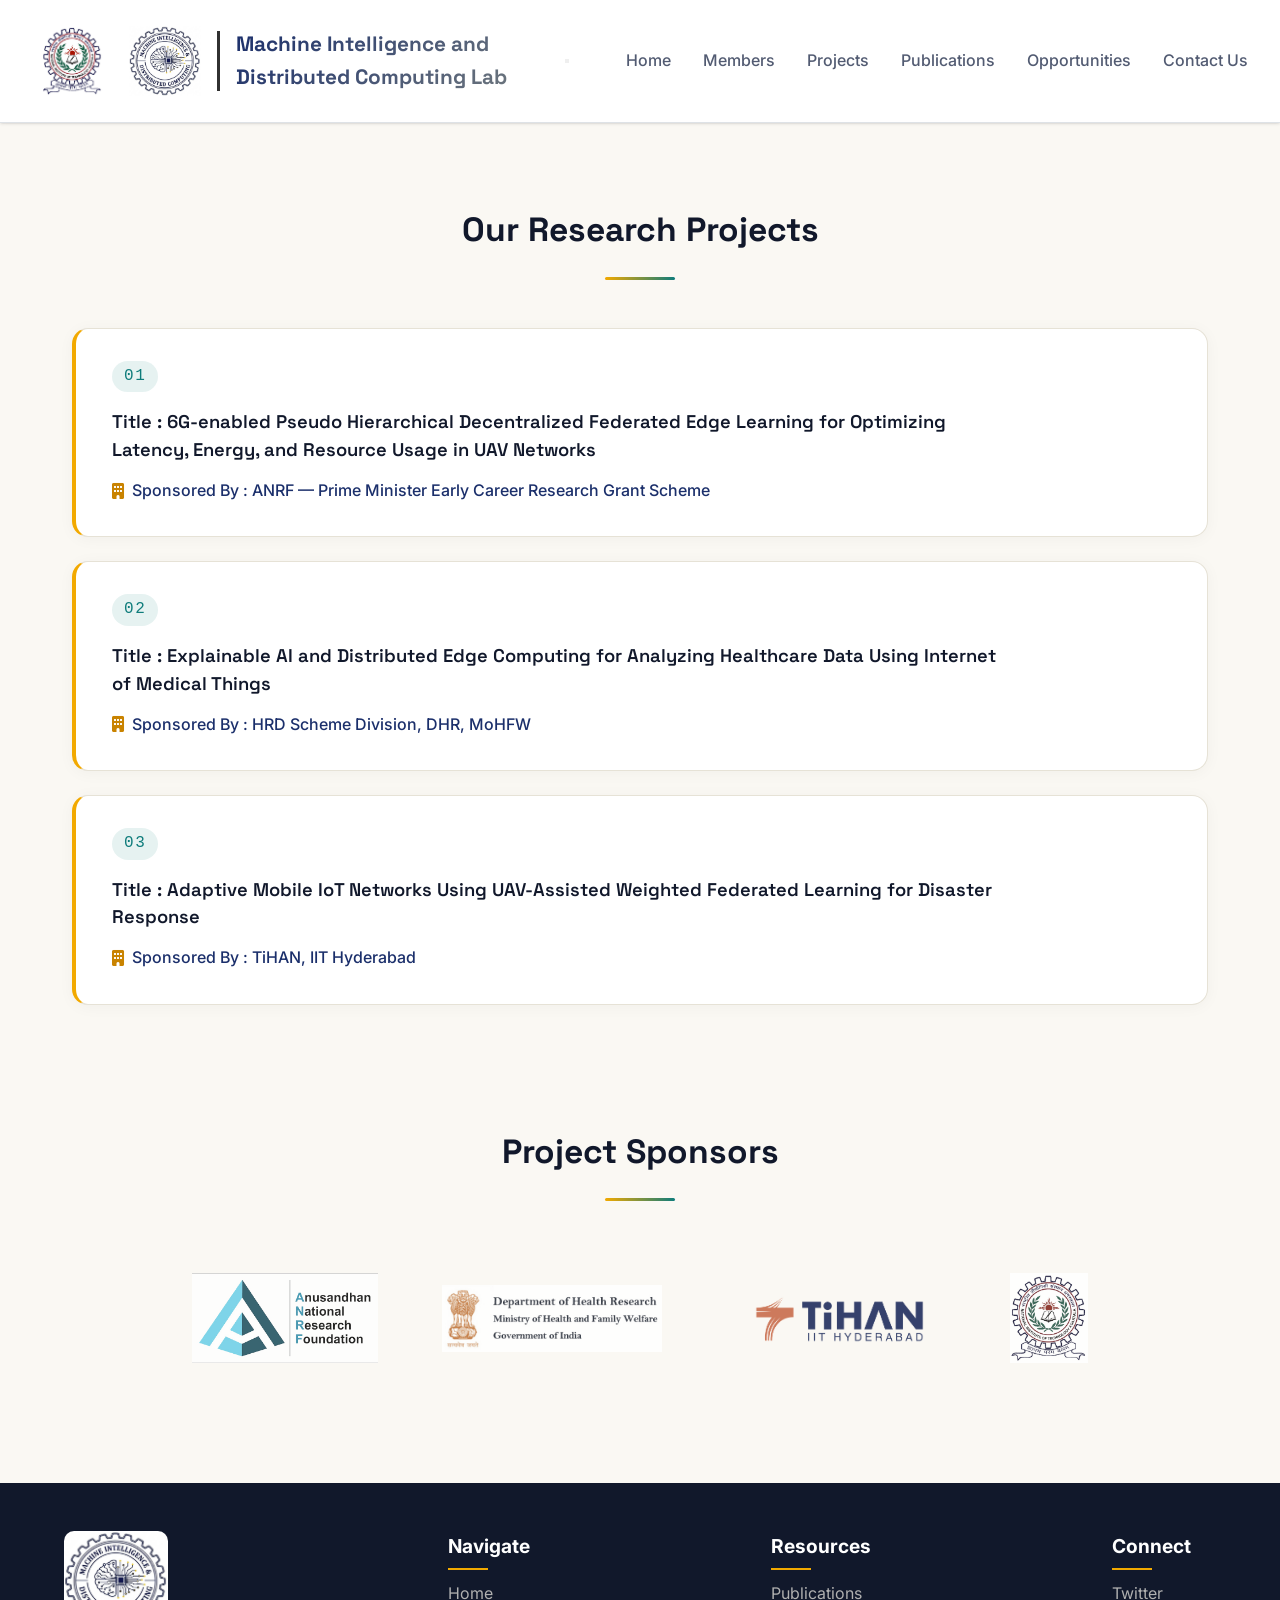
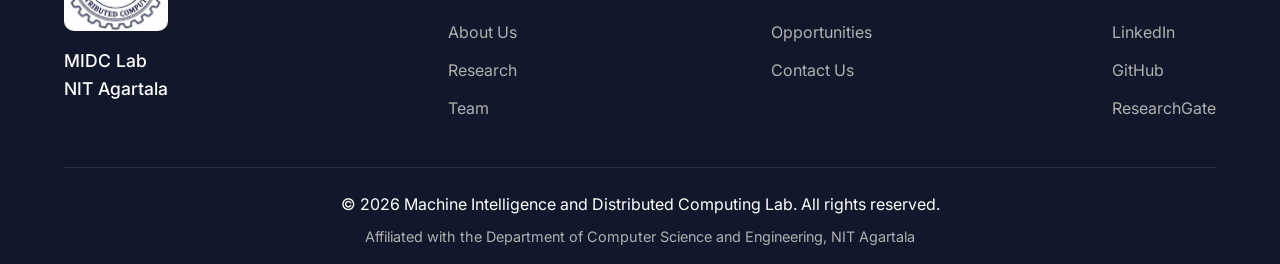
==== commit 251ed6e5: "a" ====
--- a/HTML/projects.html
+++ b/HTML/projects.html
@@ -30,8 +30,8 @@
             <li><a href="team_members.html" class="nav-link">Members</a></li>
             <li><a href="projects.html" class="nav-link">Projects</a></li>
             <li><a href="publications.html" class="nav-link">Publications</a></li>
-            <li><a href="home/index.html#recruitment" class="nav-link">Opportunities</a></li>
-            <li><a href="home/index.html#contact_us" class="nav-link">Contact Us</a></li>
+            <li><a href="index.html#recruitment" class="nav-link">Opportunities</a></li>
+            <li><a href="index.html#contact_us" class="nav-link">Contact Us</a></li>
         </ul>
     </nav>
 </header>
--- a/CSS/projects.css
+++ b/CSS/projects.css
@@ -686,11 +686,12 @@
    HEADER COMPONENT STYLES
    ======================================== */
 
+/* Skip Link Styling */
 .skip-link {
   position: absolute;
   top: -40px;
   left: 6px;
-  background: var(--accent-primary, #1b2f6b);
+  background: var(--accent-primary, #007bff);
   color: white;
   padding: 8px;
   text-decoration: none;
@@ -709,10 +710,10 @@
   display: flex;
   justify-content: space-between;
   align-items: center;
-  padding: 0.75rem 2rem;
-  background-color: rgba(255, 255, 255, 0.95);
-  box-shadow: 0 1px 3px 0 rgba(17, 24, 43, 0.08);
-  border-bottom: 1px solid #e6e2d6;
+  padding: 1rem 2rem;
+  background-color: #ffffff;
+  box-shadow: 0 1px 3px 0 rgba(0, 0, 0, 0.1), 0 1px 2px -1px rgba(0, 0, 0, 0.1);
+  border-bottom: 1px solid #dee2e6;
   position: sticky;
   top: 0;
   z-index: 100;
@@ -720,7 +721,7 @@
 }
 
 .header.scrolled {
-  box-shadow: 0 10px 24px -6px rgba(17, 24, 43, 0.12);
+  box-shadow: 0 10px 15px -3px rgba(0, 0, 0, 0.1), 0 4px 6px -4px rgba(0, 0, 0, 0.1);
 }
 
 .header.header-hidden {
@@ -732,16 +733,16 @@
 .logo-container {
   display: flex;
   align-items: center;
-  gap: 0.85rem;
-  min-width: 0;
+  gap: 1rem;
 }
 
 .logo {
-  height: 56px;
-  width: auto;
-  margin: 0;
-  border-radius: 4px;
-  object-fit: contain;
+  height: 70px;
+  margin-left: 10px;
+  margin-top: 10px;
+  margin-bottom: 10px;
+  border-radius: 0%;
+  object-fit: cover;
   transition: transform 0.3s cubic-bezier(0, 0, 0.2, 1);
   cursor: pointer;
 }
@@ -751,36 +752,35 @@
 }
 
 .vertical-line {
-  width: 2px;
-  height: 40px;
-  background-color: #e6e2d6;
-  flex-shrink: 0;
+  width: 3px;
+  height: 60px;
+  background-color: #313131;
 }
 
 .lab-name {
   font-family: "Space Grotesk", sans-serif;
-  font-size: 1.05rem;
-  line-height: 1.25;
+  font-size: 1.3rem;
   font-weight: 700;
-  color: var(--text-primary, #11182b);
-  margin: 0;
-  white-space: nowrap;
-}
-
-/* Navigation (desktop) */
+  background: linear-gradient(135deg, var(--accent-primary, #007bff), var(--accent-secondary, #6c757d));
+  -webkit-background-clip: text;
+  -webkit-text-fill-color: transparent;
+  background-clip: text;
+  transition: all 0.3s cubic-bezier(0, 0, 0.2, 1);
+}
+
+/* Navigation */
 .navigation ul {
   display: flex;
   list-style: none;
-  gap: 1.75rem;
+  gap: 2rem;
   margin: 0;
   padding: 0;
 }
 
 .nav-link {
   text-decoration: none;
-  color: var(--text-secondary, #525b72);
+  color: var(--text-secondary, #495057);
   font-weight: 500;
-  font-size: 0.95rem;
   position: relative;
   padding-bottom: 0.3rem;
   transition: all 0.3s cubic-bezier(0, 0, 0.2, 1);
@@ -793,8 +793,7 @@
   height: 2px;
   bottom: 0;
   left: 0;
-  background-color: var(--accent-amber, #f2a900);
-  border-radius: 9999px;
+  background-color: var(--accent-primary, #007bff);
   transition: width 0.3s cubic-bezier(0, 0, 0.2, 1);
 }
 
@@ -803,158 +802,81 @@
 }
 
 .nav-link:hover {
-  color: var(--accent-primary, #1b2f6b);
-}
-
+  color: var(--accent-primary, #007bff);
+}
+
+/* Removed problematic hover overlay effect that was causing grey overlay */
+
+/* Active Navigation State */
 .nav-link.active {
-  color: var(--accent-primary, #1b2f6b);
-  font-weight: 600;
+  color: var(--accent-primary, #007bff);
 }
 
 .nav-link.active::after {
   width: 100%;
-  background-color: var(--accent-primary, #1b2f6b);
-}
-
-/* ========================================
-   HAMBURGER TOGGLE BUTTON
-   ======================================== */
-.nav-toggle {
-  display: none;
-  flex-direction: column;
-  justify-content: center;
-  align-items: center;
-  gap: 5px;
-  width: 44px;
-  height: 44px;
-  background: transparent;
-  border: none;
-  cursor: pointer;
-  border-radius: 8px;
-  flex-shrink: 0;
-}
-
-.nav-toggle:hover {
-  background: rgba(27, 47, 107, 0.06);
-}
-
-.nav-toggle-bar {
-  display: block;
-  width: 24px;
-  height: 2px;
-  background-color: var(--text-primary, #11182b);
-  border-radius: 2px;
-  transition: transform 0.3s cubic-bezier(0.4, 0, 0.2, 1), opacity 0.3s ease, background-color 0.3s ease;
-}
-
-/* Turns into an "X" when menu is open */
-.nav-toggle[aria-expanded="true"] .nav-toggle-bar:nth-child(1) {
-  transform: translateY(7px) rotate(45deg);
-}
-.nav-toggle[aria-expanded="true"] .nav-toggle-bar:nth-child(2) {
-  opacity: 0;
-}
-.nav-toggle[aria-expanded="true"] .nav-toggle-bar:nth-child(3) {
-  transform: translateY(-7px) rotate(-45deg);
-}
-.nav-toggle[aria-expanded="true"] .nav-toggle-bar {
-  background-color: var(--accent-primary, #1b2f6b);
 }
 
 /* ========================================
    RESPONSIVE DESIGN
    ======================================== */
 
-@media (max-width: 768px) {
-  .nav-toggle {
-    display: flex;
-  }
-
-  .navigation {
-    position: fixed;
-    top: 0;
-    right: 0;
-    height: 100vh;
-    width: min(78vw, 320px);
-    background: #ffffff;
-    box-shadow: -8px 0 30px rgba(17, 24, 43, 0.12);
-    transform: translateX(100%);
-    transition: transform 0.35s cubic-bezier(0.16, 1, 0.3, 1);
-    z-index: 99;
-    padding-top: 6rem;
-  }
-
-  .navigation.nav-open {
-    transform: translateX(0);
-  }
-
-  .navigation ul {
-    flex-direction: column;
-    gap: 0;
-    padding: 0 1.75rem;
-  }
-
-  .navigation ul li {
-    border-bottom: 1px solid #f1eee5;
-  }
-
-  .nav-link {
-    display: block;
-    padding: 1rem 0;
-    font-size: 1.05rem;
-  }
-
-  .nav-link::after {
-    display: none;
-  }
-
-  .nav-link.active {
-    color: var(--accent-primary, #1b2f6b);
-  }
-
-  /* Dimmed backdrop behind the open mobile menu */
-  .nav-backdrop {
-    position: fixed;
-    inset: 0;
-    background: rgba(17, 24, 43, 0.35);
-    opacity: 0;
-    visibility: hidden;
-    transition: opacity 0.3s ease, visibility 0.3s ease;
-    z-index: 98;
-  }
-
-  .nav-backdrop.visible {
-    opacity: 1;
-    visibility: visible;
-  }
-}
-
+/* Mobile devices */
 @media (max-width: 480px) {
   .header {
-    padding: 0.6rem 1rem;
-  }
-
+    padding: 0.75rem 1rem;
+  }
+  
   .logo {
-    height: 42px;
-  }
-
+    height: 50px;
+  }
+  
   .lab-name {
-    font-size: 0.8rem;
-  }
-}
-
+    font-size: 1.1rem;
+  }
+  
+  .navigation ul {
+    gap: 1rem;
+  }
+  
+  .nav-link {
+    font-size: 0.9rem;
+  }
+}
+
+/* Tablet devices */
 @media (min-width: 481px) and (max-width: 768px) {
   .header {
-    padding: 0.75rem 1.25rem;
-  }
-}
-
+    padding: 0.875rem 1.5rem;
+  }
+  
+  .navigation ul {
+    gap: 1.5rem;
+  }
+}
+
+/* Mobile navigation - hide on very small screens */
+@media (max-width: 576px) {
+  .navigation ul {
+    display: none; /* You might want to implement a hamburger menu here */
+  }
+}
+
+/* Touch device optimizations */
 @media (hover: none) and (pointer: coarse) {
   .nav-link {
-    min-height: 44px;
-  }
-}
-
+    min-height: 44px; /* iOS touch target size */
+    min-width: 44px;
+    display: flex;
+    align-items: center;
+    justify-content: center;
+  }
+  
+  .nav-link:hover {
+    transform: none;
+  }
+}
+
+/* High-density displays */
 @media (-webkit-min-device-pixel-ratio: 2), (min-resolution: 192dpi) {
   .logo {
     image-rendering: -webkit-optimize-contrast;
@@ -962,13 +884,13 @@
   }
 }
 
+/* Reduced motion support */
 @media (prefers-reduced-motion: reduce) {
   .header,
   .logo,
   .nav-link,
   .nav-link::after,
-  .navigation,
-  .nav-toggle-bar {
+  .nav-link::before {
     transition-duration: 0.01ms !important;
   }
-}+}
--- a/CSS/publications.css
+++ b/CSS/publications.css
@@ -494,11 +494,12 @@
    HEADER COMPONENT STYLES
    ======================================== */
 
+/* Skip Link Styling */
 .skip-link {
   position: absolute;
   top: -40px;
   left: 6px;
-  background: var(--accent-primary, #1b2f6b);
+  background: var(--accent-primary, #007bff);
   color: white;
   padding: 8px;
   text-decoration: none;
@@ -517,10 +518,10 @@
   display: flex;
   justify-content: space-between;
   align-items: center;
-  padding: 0.75rem 2rem;
-  background-color: rgba(255, 255, 255, 0.95);
-  box-shadow: 0 1px 3px 0 rgba(17, 24, 43, 0.08);
-  border-bottom: 1px solid #e6e2d6;
+  padding: 1rem 2rem;
+  background-color: #ffffff;
+  box-shadow: 0 1px 3px 0 rgba(0, 0, 0, 0.1), 0 1px 2px -1px rgba(0, 0, 0, 0.1);
+  border-bottom: 1px solid #dee2e6;
   position: sticky;
   top: 0;
   z-index: 100;
@@ -528,7 +529,7 @@
 }
 
 .header.scrolled {
-  box-shadow: 0 10px 24px -6px rgba(17, 24, 43, 0.12);
+  box-shadow: 0 10px 15px -3px rgba(0, 0, 0, 0.1), 0 4px 6px -4px rgba(0, 0, 0, 0.1);
 }
 
 .header.header-hidden {
@@ -540,16 +541,16 @@
 .logo-container {
   display: flex;
   align-items: center;
-  gap: 0.85rem;
-  min-width: 0;
+  gap: 1rem;
 }
 
 .logo {
-  height: 56px;
-  width: auto;
-  margin: 0;
-  border-radius: 4px;
-  object-fit: contain;
+  height: 70px;
+  margin-left: 10px;
+  margin-top: 10px;
+  margin-bottom: 10px;
+  border-radius: 0%;
+  object-fit: cover;
   transition: transform 0.3s cubic-bezier(0, 0, 0.2, 1);
   cursor: pointer;
 }
@@ -559,36 +560,35 @@
 }
 
 .vertical-line {
-  width: 2px;
-  height: 40px;
-  background-color: #e6e2d6;
-  flex-shrink: 0;
+  width: 3px;
+  height: 60px;
+  background-color: #313131;
 }
 
 .lab-name {
   font-family: "Space Grotesk", sans-serif;
-  font-size: 1.05rem;
-  line-height: 1.25;
+  font-size: 1.3rem;
   font-weight: 700;
-  color: var(--text-primary, #11182b);
-  margin: 0;
-  white-space: nowrap;
-}
-
-/* Navigation (desktop) */
+  background: linear-gradient(135deg, var(--accent-primary, #007bff), var(--accent-secondary, #6c757d));
+  -webkit-background-clip: text;
+  -webkit-text-fill-color: transparent;
+  background-clip: text;
+  transition: all 0.3s cubic-bezier(0, 0, 0.2, 1);
+}
+
+/* Navigation */
 .navigation ul {
   display: flex;
   list-style: none;
-  gap: 1.75rem;
+  gap: 2rem;
   margin: 0;
   padding: 0;
 }
 
 .nav-link {
   text-decoration: none;
-  color: var(--text-secondary, #525b72);
+  color: var(--text-secondary, #495057);
   font-weight: 500;
-  font-size: 0.95rem;
   position: relative;
   padding-bottom: 0.3rem;
   transition: all 0.3s cubic-bezier(0, 0, 0.2, 1);
@@ -601,8 +601,7 @@
   height: 2px;
   bottom: 0;
   left: 0;
-  background-color: var(--accent-amber, #f2a900);
-  border-radius: 9999px;
+  background-color: var(--accent-primary, #007bff);
   transition: width 0.3s cubic-bezier(0, 0, 0.2, 1);
 }
 
@@ -611,158 +610,81 @@
 }
 
 .nav-link:hover {
-  color: var(--accent-primary, #1b2f6b);
-}
-
+  color: var(--accent-primary, #007bff);
+}
+
+/* Removed problematic hover overlay effect that was causing grey overlay */
+
+/* Active Navigation State */
 .nav-link.active {
-  color: var(--accent-primary, #1b2f6b);
-  font-weight: 600;
+  color: var(--accent-primary, #007bff);
 }
 
 .nav-link.active::after {
   width: 100%;
-  background-color: var(--accent-primary, #1b2f6b);
-}
-
-/* ========================================
-   HAMBURGER TOGGLE BUTTON
-   ======================================== */
-.nav-toggle {
-  display: none;
-  flex-direction: column;
-  justify-content: center;
-  align-items: center;
-  gap: 5px;
-  width: 44px;
-  height: 44px;
-  background: transparent;
-  border: none;
-  cursor: pointer;
-  border-radius: 8px;
-  flex-shrink: 0;
-}
-
-.nav-toggle:hover {
-  background: rgba(27, 47, 107, 0.06);
-}
-
-.nav-toggle-bar {
-  display: block;
-  width: 24px;
-  height: 2px;
-  background-color: var(--text-primary, #11182b);
-  border-radius: 2px;
-  transition: transform 0.3s cubic-bezier(0.4, 0, 0.2, 1), opacity 0.3s ease, background-color 0.3s ease;
-}
-
-/* Turns into an "X" when menu is open */
-.nav-toggle[aria-expanded="true"] .nav-toggle-bar:nth-child(1) {
-  transform: translateY(7px) rotate(45deg);
-}
-.nav-toggle[aria-expanded="true"] .nav-toggle-bar:nth-child(2) {
-  opacity: 0;
-}
-.nav-toggle[aria-expanded="true"] .nav-toggle-bar:nth-child(3) {
-  transform: translateY(-7px) rotate(-45deg);
-}
-.nav-toggle[aria-expanded="true"] .nav-toggle-bar {
-  background-color: var(--accent-primary, #1b2f6b);
 }
 
 /* ========================================
    RESPONSIVE DESIGN
    ======================================== */
 
-@media (max-width: 768px) {
-  .nav-toggle {
-    display: flex;
-  }
-
-  .navigation {
-    position: fixed;
-    top: 0;
-    right: 0;
-    height: 100vh;
-    width: min(78vw, 320px);
-    background: #ffffff;
-    box-shadow: -8px 0 30px rgba(17, 24, 43, 0.12);
-    transform: translateX(100%);
-    transition: transform 0.35s cubic-bezier(0.16, 1, 0.3, 1);
-    z-index: 99;
-    padding-top: 6rem;
-  }
-
-  .navigation.nav-open {
-    transform: translateX(0);
-  }
-
-  .navigation ul {
-    flex-direction: column;
-    gap: 0;
-    padding: 0 1.75rem;
-  }
-
-  .navigation ul li {
-    border-bottom: 1px solid #f1eee5;
-  }
-
-  .nav-link {
-    display: block;
-    padding: 1rem 0;
-    font-size: 1.05rem;
-  }
-
-  .nav-link::after {
-    display: none;
-  }
-
-  .nav-link.active {
-    color: var(--accent-primary, #1b2f6b);
-  }
-
-  /* Dimmed backdrop behind the open mobile menu */
-  .nav-backdrop {
-    position: fixed;
-    inset: 0;
-    background: rgba(17, 24, 43, 0.35);
-    opacity: 0;
-    visibility: hidden;
-    transition: opacity 0.3s ease, visibility 0.3s ease;
-    z-index: 98;
-  }
-
-  .nav-backdrop.visible {
-    opacity: 1;
-    visibility: visible;
-  }
-}
-
+/* Mobile devices */
 @media (max-width: 480px) {
   .header {
-    padding: 0.6rem 1rem;
-  }
-
+    padding: 0.75rem 1rem;
+  }
+  
   .logo {
-    height: 42px;
-  }
-
+    height: 50px;
+  }
+  
   .lab-name {
-    font-size: 0.8rem;
-  }
-}
-
+    font-size: 1.1rem;
+  }
+  
+  .navigation ul {
+    gap: 1rem;
+  }
+  
+  .nav-link {
+    font-size: 0.9rem;
+  }
+}
+
+/* Tablet devices */
 @media (min-width: 481px) and (max-width: 768px) {
   .header {
-    padding: 0.75rem 1.25rem;
-  }
-}
-
+    padding: 0.875rem 1.5rem;
+  }
+  
+  .navigation ul {
+    gap: 1.5rem;
+  }
+}
+
+/* Mobile navigation - hide on very small screens */
+@media (max-width: 576px) {
+  .navigation ul {
+    display: none; /* You might want to implement a hamburger menu here */
+  }
+}
+
+/* Touch device optimizations */
 @media (hover: none) and (pointer: coarse) {
   .nav-link {
-    min-height: 44px;
-  }
-}
-
+    min-height: 44px; /* iOS touch target size */
+    min-width: 44px;
+    display: flex;
+    align-items: center;
+    justify-content: center;
+  }
+  
+  .nav-link:hover {
+    transform: none;
+  }
+}
+
+/* High-density displays */
 @media (-webkit-min-device-pixel-ratio: 2), (min-resolution: 192dpi) {
   .logo {
     image-rendering: -webkit-optimize-contrast;
@@ -770,13 +692,13 @@
   }
 }
 
+/* Reduced motion support */
 @media (prefers-reduced-motion: reduce) {
   .header,
   .logo,
   .nav-link,
   .nav-link::after,
-  .navigation,
-  .nav-toggle-bar {
+  .nav-link::before {
     transition-duration: 0.01ms !important;
   }
-}+}
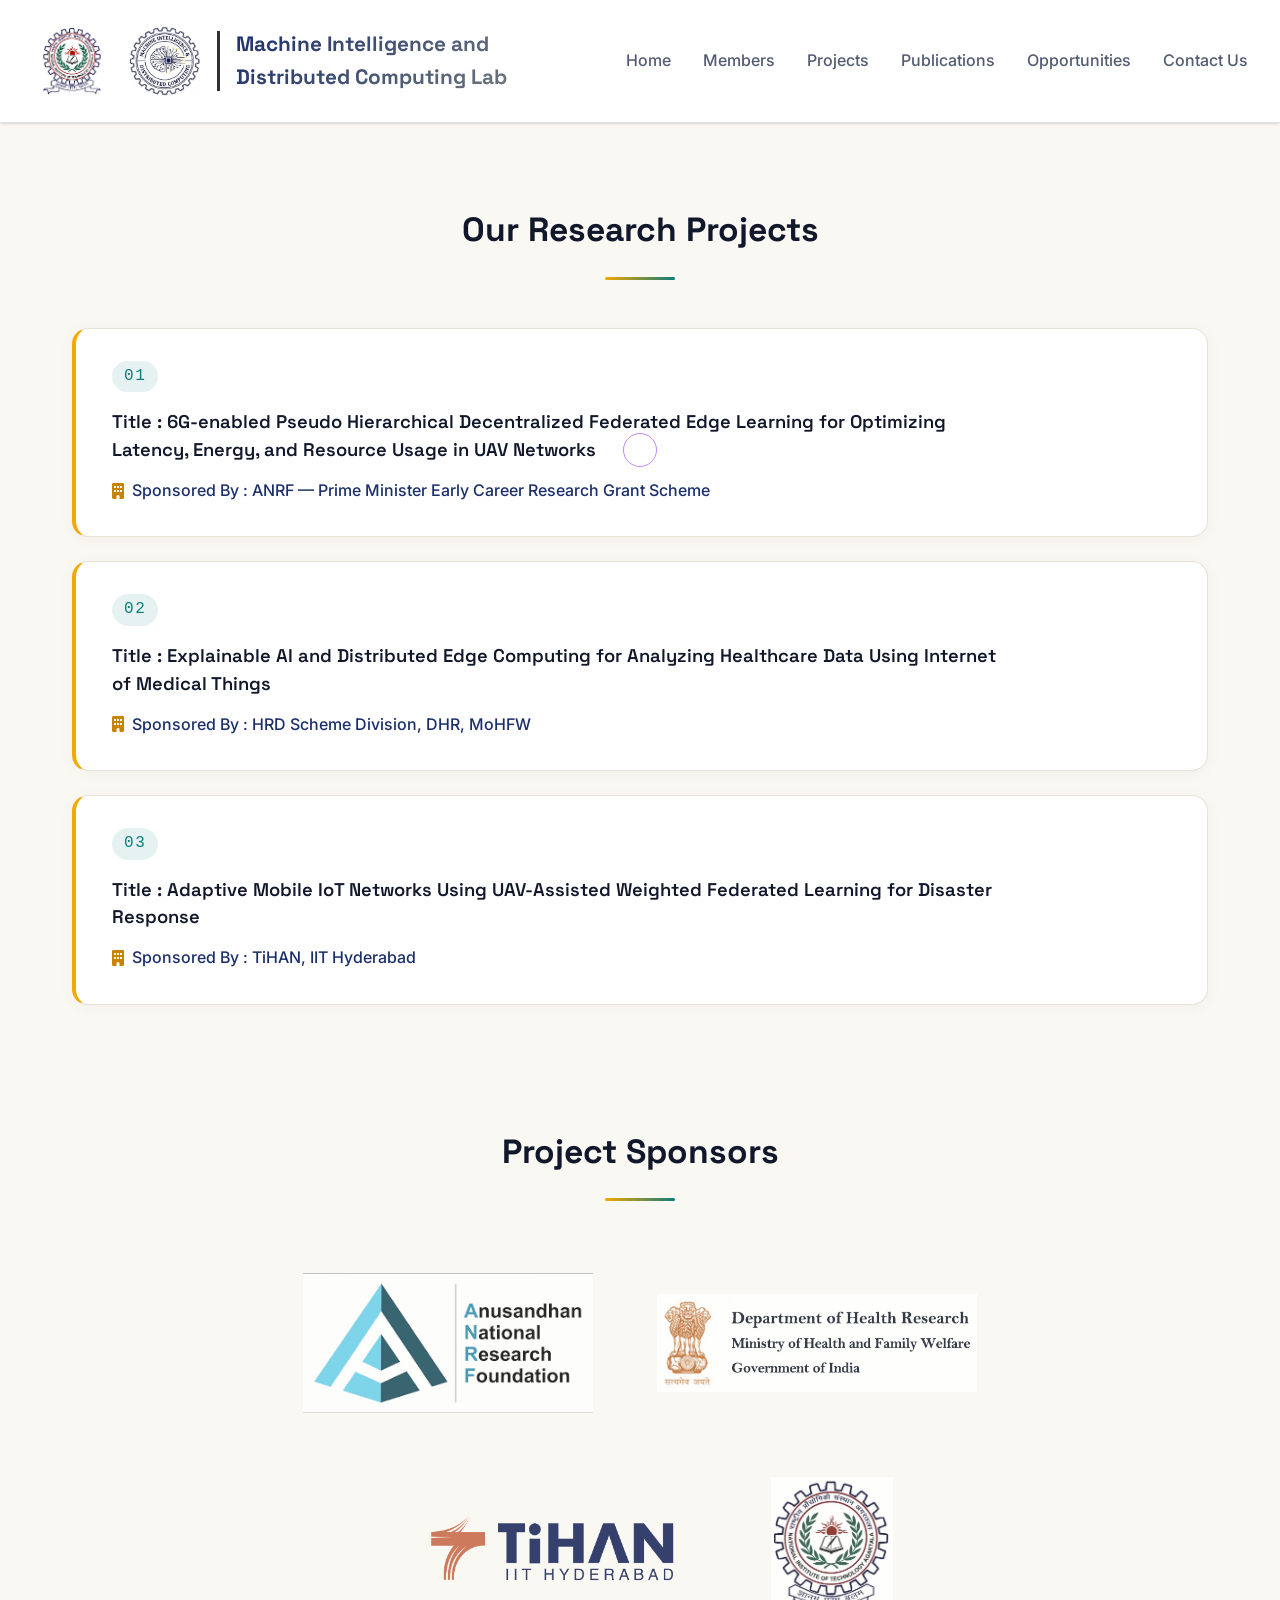
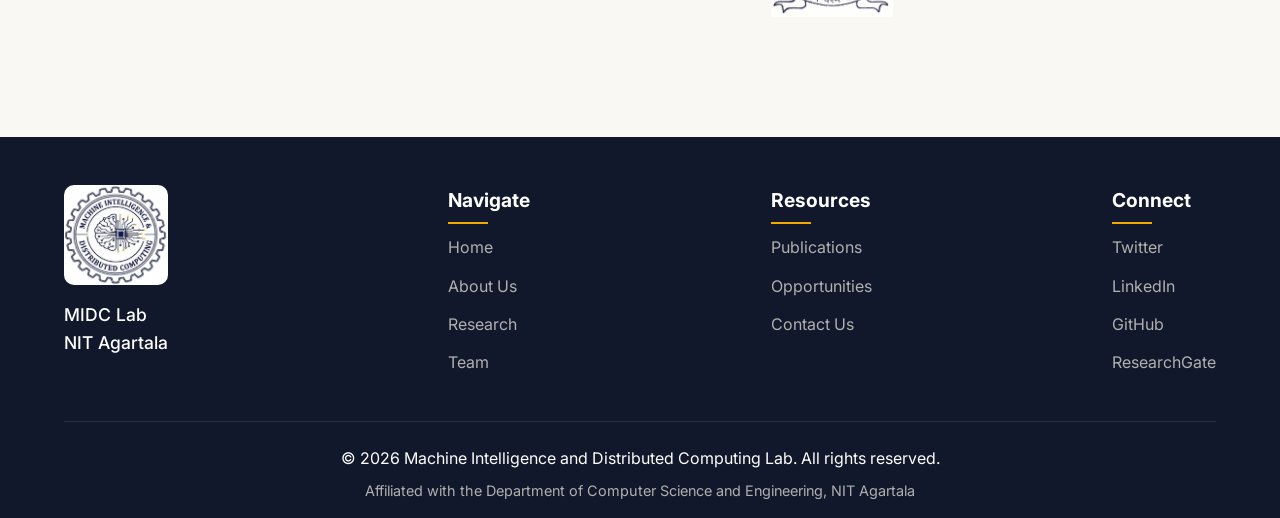
==== commit d2605003: "in" ====
--- a/HTML/projects.html
+++ b/HTML/projects.html
@@ -26,12 +26,12 @@
 
     <nav class="navigation" id="primary-navigation">
         <ul>
-            <li><a href="home/index.html" class="nav-link">Home</a></li>
+            <li><a href="../index.html" class="nav-link">Home</a></li>
             <li><a href="team_members.html" class="nav-link">Members</a></li>
             <li><a href="projects.html" class="nav-link">Projects</a></li>
             <li><a href="publications.html" class="nav-link">Publications</a></li>
-            <li><a href="index.html#recruitment" class="nav-link">Opportunities</a></li>
-            <li><a href="index.html#contact_us" class="nav-link">Contact Us</a></li>
+            <li><a href="../index.html#recruitment" class="nav-link">Opportunities</a></li>
+            <li><a href="../index.html#contact_us" class="nav-link">Contact Us</a></li>
         </ul>
     </nav>
 </header>
@@ -105,10 +105,10 @@
             <div class="footer-col">
               <h4>Connect</h4>
               <ul>
-                <li><a href="#">Twitter</a></li>
-                <li><a href="#">LinkedIn</a></li>
-                <li><a href="#">GitHub</a></li>
-                <li><a href="#">ResearchGate</a></li>
+                <li><a href="../index.html">Twitter</a></li>
+                <li><a href="https://www.linkedin.com/in/eids-lab-iiits/">LinkedIn</a></li>
+                <li><a href="https://github.com/midc-lab">GitHub</a></li>
+                <li><a href="../index.html">ResearchGate</a></li>
               </ul>
             </div>
           </div>
--- a/CSS/projects.css
+++ b/CSS/projects.css
@@ -894,3 +894,215 @@
     transition-duration: 0.01ms !important;
   }
 }
+/* ========================================
+   MOBILE HAMBURGER MENU (additive)
+   ======================================== */
+
+.nav-toggle {
+  display: none;
+  flex-direction: column;
+  justify-content: center;
+  align-items: center;
+  gap: 5px;
+  width: 44px;
+  height: 44px;
+  background: transparent;
+  border: none;
+  cursor: pointer;
+  border-radius: 8px;
+  flex-shrink: 0;
+}
+
+.nav-toggle:hover {
+  background: rgba(0, 0, 0, 0.05);
+}
+
+.nav-toggle-bar {
+  display: block;
+  width: 24px;
+  height: 2px;
+  background-color: #313131;
+  border-radius: 2px;
+  transition: transform 0.3s cubic-bezier(0.4, 0, 0.2, 1), opacity 0.3s ease;
+}
+
+.nav-toggle[aria-expanded="true"] .nav-toggle-bar:nth-child(1) {
+  transform: translateY(7px) rotate(45deg);
+}
+.nav-toggle[aria-expanded="true"] .nav-toggle-bar:nth-child(2) {
+  opacity: 0;
+}
+.nav-toggle[aria-expanded="true"] .nav-toggle-bar:nth-child(3) {
+  transform: translateY(-7px) rotate(-45deg);
+}
+
+.nav-backdrop {
+  position: fixed;
+  inset: 0;
+  background: rgba(0, 0, 0, 0.35);
+  opacity: 0;
+  visibility: hidden;
+  transition: opacity 0.3s ease, visibility 0.3s ease;
+  z-index: 98;
+}
+
+.nav-backdrop.visible {
+  opacity: 1;
+  visibility: visible;
+}
+
+@media (max-width: 768px) {
+  .nav-toggle {
+    display: flex;
+  }
+
+  .navigation {
+    position: fixed;
+    top: 0;
+    right: 0;
+    height: 100vh;
+    width: min(78vw, 320px);
+    background: #ffffff;
+    box-shadow: -8px 0 30px rgba(0, 0, 0, 0.15);
+    transform: translateX(100%);
+    transition: transform 0.35s cubic-bezier(0.16, 1, 0.3, 1);
+    z-index: 99;
+    padding-top: 6rem;
+  }
+
+  .navigation.nav-open {
+    transform: translateX(0);
+  }
+
+  .navigation ul {
+    display: flex !important; /* overrides the existing display:none at 576px */
+    flex-direction: column;
+    gap: 0;
+    padding: 0 1.75rem;
+  }
+
+  .navigation ul li {
+    border-bottom: 1px solid #eeeeee;
+  }
+
+  .nav-link {
+    display: block;
+    padding: 1rem 0;
+    font-size: 1.05rem;
+  }
+}
+
+@media (prefers-reduced-motion: reduce) {
+  .navigation,
+  .nav-toggle-bar,
+  .nav-backdrop {
+    transition-duration: 0.01ms !important;
+  }
+}
+/* ========================================
+   CUSTOM CURSOR (additive, safe fallback)
+   ======================================== */
+
+:root {
+  /* Edit these two values to restyle the entire custom cursor */
+  --cursor-color: #a020f0;   /* bright purple */
+  --cursor-dot-size: 18px;   /* center dot diameter */
+}
+
+@media (hover: hover) and (pointer: fine) {
+  body.custom-cursor-ready {
+    cursor: none !important;
+  }
+  body.custom-cursor-ready * {
+    cursor: none !important;
+  }
+
+  #cursor-dot,
+  #cursor-ring {
+    position: fixed;
+    top: 0;
+    left: 0;
+    pointer-events: none;
+    z-index: 99999;
+    border-radius: 50%;
+    transform: translate(-50%, -50%);
+    opacity: 0;
+  }
+
+  body.custom-cursor-ready #cursor-dot,
+  body.custom-cursor-ready #cursor-ring {
+    opacity: 1;
+  }
+
+  #cursor-dot {
+    width: var(--cursor-dot-size);
+    height: var(--cursor-dot-size);
+    background: var(--cursor-color);
+    box-shadow: 0 0 6px rgba(0, 0, 0, 0.15);
+    transition: background 0.2s ease, width 0.2s ease, height 0.2s ease;
+  }
+
+  #cursor-ring {
+    width: 34px;
+    height: 34px;
+    border: 1.5px solid var(--cursor-color);
+    opacity: 0.55;
+    transition: width 0.25s cubic-bezier(0.16, 1, 0.3, 1),
+                height 0.25s cubic-bezier(0.16, 1, 0.3, 1),
+                border-color 0.25s ease,
+                background 0.25s ease;
+  }
+
+  body.cursor-hover #cursor-ring {
+    width: 52px;
+    height: 52px;
+    background: color-mix(in srgb, var(--cursor-color) 15%, transparent);
+    border-color: var(--cursor-color);
+  }
+
+  body.cursor-hover #cursor-dot {
+    background: var(--cursor-color);
+  }
+
+  body.cursor-active #cursor-ring {
+    width: 26px;
+    height: 26px;
+  }
+}
+
+@media (hover: none), (pointer: coarse) {
+  #cursor-dot,
+  #cursor-ring {
+    display: none;
+  }
+}
+
+@media (prefers-reduced-motion: reduce) {
+  #cursor-dot,
+  #cursor-ring {
+    display: none;
+  }
+  body.custom-cursor-ready,
+  body.custom-cursor-ready * {
+    cursor: auto !important;
+  }
+}
+.sponsor-logo {
+  height: 140px;
+  width: auto;
+  max-width: 320px;
+  object-fit: contain;
+  filter: grayscale(35%) opacity(0.85);
+  transition: transform 0.3s var(--ease-out), filter 0.3s var(--ease-out);
+  cursor: pointer;
+}
+
+@media (max-width: 768px) {
+  .sponsors-static { gap: 2.5rem; }
+  .sponsor-logo { height: 90px; max-width: 220px; }
+}
+
+@media (max-width: 480px) {
+  .sponsors-static { gap: 2rem; }
+  .sponsor-logo { height: 70px; max-width: 170px; }
+}
--- a/CSS/publications.css
+++ b/CSS/publications.css
@@ -702,3 +702,161 @@
     transition-duration: 0.01ms !important;
   }
 }
+/* ========================================
+   CUSTOM CURSOR (additive, safe fallback)
+   ======================================== */
+
+:root {
+  /* Edit these two values to restyle the entire custom cursor */
+  --cursor-color: #a020f0;   /* bright purple */
+  --cursor-dot-size: 18px;   /* center dot diameter */
+}
+
+@media (hover: hover) and (pointer: fine) {
+  body.custom-cursor-ready {
+    cursor: none !important;
+  }
+  body.custom-cursor-ready * {
+    cursor: none !important;
+  }
+
+  #cursor-dot,
+  #cursor-ring {
+    position: fixed;
+    top: 0;
+    left: 0;
+    pointer-events: none;
+    z-index: 99999;
+    border-radius: 50%;
+    transform: translate(-50%, -50%);
+    opacity: 0;
+  }
+
+  body.custom-cursor-ready #cursor-dot,
+  body.custom-cursor-ready #cursor-ring {
+    opacity: 1;
+  }
+
+  #cursor-dot {
+    width: var(--cursor-dot-size);
+    height: var(--cursor-dot-size);
+    background: var(--cursor-color);
+    box-shadow: 0 0 6px rgba(0, 0, 0, 0.15);
+    transition: background 0.2s ease, width 0.2s ease, height 0.2s ease;
+  }
+
+  #cursor-ring {
+    width: 34px;
+    height: 34px;
+    border: 1.5px solid var(--cursor-color);
+    opacity: 0.55;
+    transition: width 0.25s cubic-bezier(0.16, 1, 0.3, 1),
+                height 0.25s cubic-bezier(0.16, 1, 0.3, 1),
+                border-color 0.25s ease,
+                background 0.25s ease;
+  }
+
+  body.cursor-hover #cursor-ring {
+    width: 52px;
+    height: 52px;
+    background: color-mix(in srgb, var(--cursor-color) 15%, transparent);
+    border-color: var(--cursor-color);
+  }
+
+  body.cursor-hover #cursor-dot {
+    background: var(--cursor-color);
+  }
+
+  body.cursor-active #cursor-ring {
+    width: 26px;
+    height: 26px;
+  }
+}
+
+@media (hover: none), (pointer: coarse) {
+  #cursor-dot,
+  #cursor-ring {
+    display: none;
+  }
+}
+
+@media (prefers-reduced-motion: reduce) {
+  #cursor-dot,
+  #cursor-ring {
+    display: none;
+  }
+  body.custom-cursor-ready,
+  body.custom-cursor-ready * {
+    cursor: auto !important;
+  }
+}
+/* ----------------------------------------------------------------------
+   Publications Section — matched to the Projects page card system
+   ---------------------------------------------------------------------- */
+.publications-section {
+  padding: 4.5rem 5% 5rem;
+  background-color: var(--bg-primary);
+  background-image: radial-gradient(circle at 18px 18px, rgba(27,47,107,0.05) 1.5px, transparent 1.5px);
+  background-size: 36px 36px;
+}
+
+.dark-mode .publications-section {
+  background-color: var(--dark-bg-primary);
+  background-image: none;
+}
+
+.publication-item {
+  position: relative;
+  display: block;
+  background-color: var(--bg-secondary);
+  border: 1px solid var(--border-color);
+  border-left: 4px solid var(--accent-amber);
+  border-radius: var(--radius-2xl);
+  padding: 2rem 2.25rem;
+  box-shadow: 0 2px 16px rgba(0, 0, 0, 0.04);
+  transition: transform 0.3s var(--ease-out), box-shadow 0.3s var(--ease-out), border-color 0.3s var(--ease-out);
+}
+
+.dark-mode .publication-item {
+  background-color: var(--dark-bg-secondary);
+  border-color: rgba(255,255,255,0.08);
+  border-left-color: var(--dark-accent-color);
+}
+
+.publication-item:hover {
+  transform: translateY(-5px);
+  box-shadow: 0 16px 36px rgba(27,47,107,0.1);
+  border-left-color: var(--accent-teal);
+}
+
+.dark-mode .publication-item:hover {
+  box-shadow: 0 10px 25px rgba(0, 0, 0, 0.3);
+}
+
+.pub-tag {
+  display: inline-block;
+  font-family: var(--font-family-mono);
+  font-size: 0.6875rem;
+  letter-spacing: 0.1em;
+  font-weight: 500;
+  color: var(--accent-teal);
+  background: rgba(14,124,123,0.1);
+  padding: 3px 12px;
+  border-radius: var(--radius-full);
+  margin-bottom: 1rem;
+}
+
+.dark-mode .pub-tag {
+  color: var(--dark-accent-color);
+  background: rgba(78,205,196,0.12);
+}
+
+.pub-details { flex: none; }
+#a.section-header h2 {
+  display: inline-block;
+  background: linear-gradient(90deg, #f2a900, #0e7c7b);
+  background-size: 100% 3px;
+  background-repeat: no-repeat;
+  background-position: 0 100%;
+  padding-bottom: 5px;
+}
